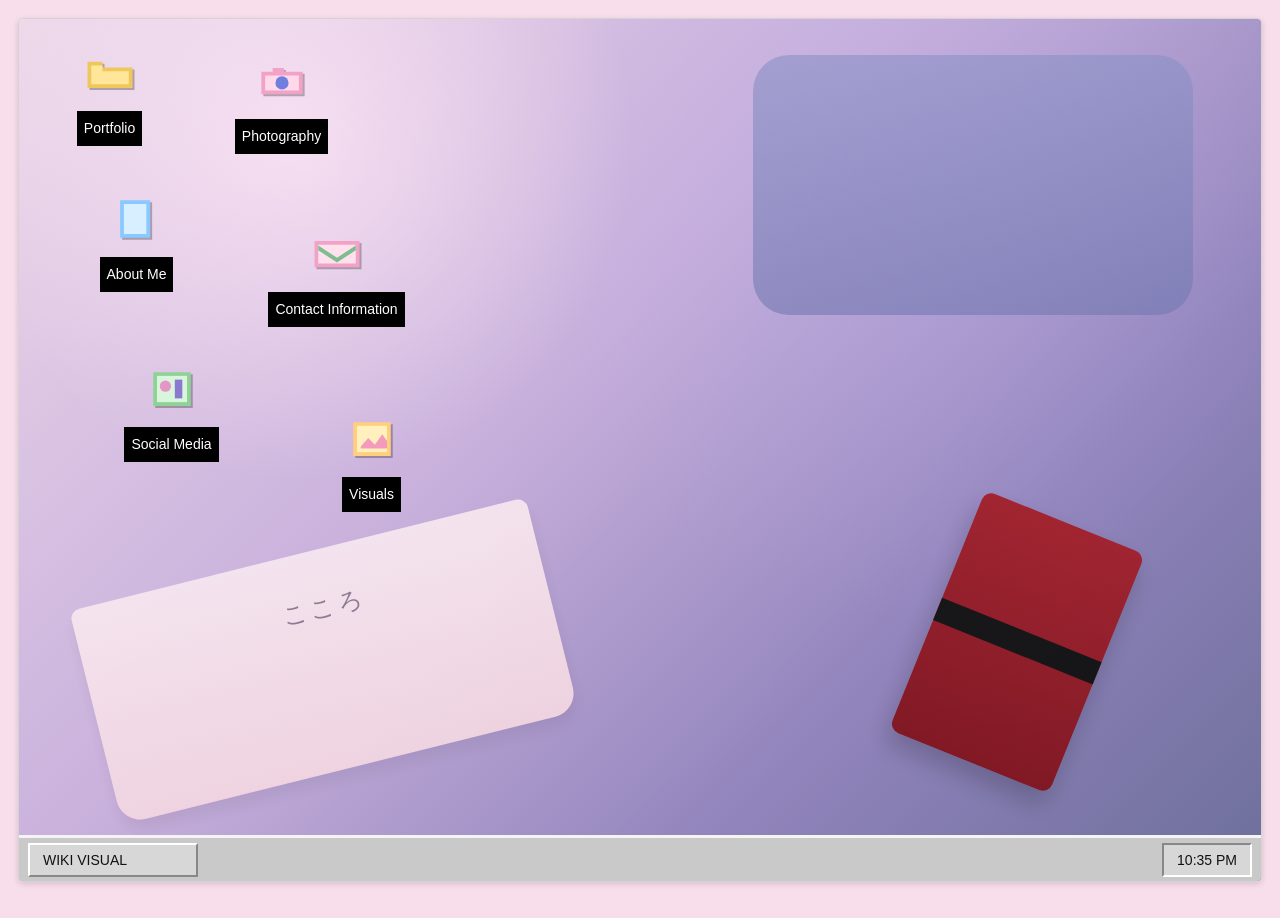
==== index.html @ 13e58a9c "Initial portfolio" ====
<!DOCTYPE html>
<html lang="en">

<head>

<meta charset="UTF-8">
<meta name="viewport" content="width=device-width, initial-scale=1.0">

<title>WIKI VISUAL — Portfolio</title>

<style>

:root{
  --pink:#f8ddeb;
  --duration:5.2s;
  --window-bg:#ded7cc;
  --ink:#302b28;

  --tiktok-pink:#dca4bc;
  --instagram-pink:#f2c9dc;
}

*{
  box-sizing:border-box;
}

html,
body{
  margin:0;
  width:100%;
  height:100%;
}

body{
  font-family:Tahoma,Verdana,Arial,sans-serif;
  background:var(--pink);
  color:#fff;
  overflow:hidden;
}

a{
  color:inherit;
  text-decoration:none;
}

button{
  font:inherit;
}


/* =========================================================
   INTRO
   ========================================================= */

.intro{
  position:fixed;
  inset:0;
  z-index:9999;

  display:grid;
  place-items:center;

  overflow:hidden;
  isolation:isolate;

  animation:introExit var(--duration) both;
}

.intro::before{
  content:"";

  position:absolute;
  inset:0;

  background:var(--pink);

  z-index:-1;

  animation:introBackground var(--duration) both;
}

.intro-device{
  position:relative;

  flex:none;

  transform-origin:50% 153px;

  animation:
    computerZoom
    var(--duration)
    cubic-bezier(.35,.05,.22,1)
    both;
}

.computer{
  position:relative;

  width:660px;
  height:552px;

  display:flex;
  flex-direction:column;
  align-items:center;
}

.monitor{
  position:relative;

  width:450px;
  height:335px;

  border:4px solid #a7a093;

  border-radius:
    20px 20px 14px 14px;

  background:
    linear-gradient(
      125deg,
      #f7f4eb,
      #ded8cb 47%,
      #bcb4a6
    );

  box-shadow:
    inset 10px 10px #fffaf0,
    inset -10px -9px #b5ac9e,
    12px 18px 26px #4d41502b;
}

.monitor::before{
  content:"";

  position:absolute;

  inset:
    15px 16px 59px;

  background:#c9c1b4;

  border-radius:11px;

  box-shadow:
    inset 7px 7px #efeae0,
    inset -7px -6px #aaa294;
}

.monitor-bezel{
  position:absolute;

  top:40px;
  left:41px;

  width:360px;
  height:226px;

  padding:9px;

  background:#a8a398;

  border:3px solid #8d887e;

  border-radius:12px;

  box-shadow:
    inset 4px 4px #e2dbce,
    inset -4px -4px #79756c;
}

.monitor-screen{
  position:relative;

  width:100%;
  height:100%;

  overflow:hidden;

  border:4px solid #30333a;

  border-radius:9px;

  background:#bba7d0;

  box-shadow:
    inset 0 0 18px #0006;
}

.monitor-screen::after,
.phone-screen::after{
  content:"";

  position:absolute;
  inset:0;

  z-index:10;

  pointer-events:none;

  background:
    repeating-linear-gradient(
      to bottom,
      #fff1 0 1px,
      transparent 1px 4px
    ),
    radial-gradient(
      ellipse at center,
      transparent 54%,
      #0003
    );

  animation:
    screenEffectFade
    var(--duration)
    both;
}

.monitor-brand{
  position:absolute;

  left:34px;
  bottom:21px;

  color:#888176;

  font-size:11px;
  font-weight:bold;
  letter-spacing:2px;
}

.monitor-controls{
  position:absolute;

  right:32px;
  bottom:18px;

  display:flex;
  gap:10px;
  align-items:center;
}

.monitor-controls i{
  display:block;

  width:12px;
  height:12px;

  border-radius:50%;

  background:#c3bcaf;

  box-shadow:
    inset 2px 2px #f8f4e9,
    inset -2px -2px #888173;
}

.monitor-controls i:last-child{
  background:#92c87b;

  box-shadow:
    0 0 7px #92c87b;
}

.neck{
  width:105px;
  height:28px;

  background:
    linear-gradient(
      90deg,
      #b8b0a4,
      #eee8dc 50%,
      #aaa295
    );
}

.base{
  width:235px;
  height:25px;

  border:3px solid #aaa295;

  border-radius:
    7px 7px 18px 18px;

  background:#d8d1c5;

  box-shadow:
    inset 4px 4px #f9f3e8,
    0 8px 12px #0002;
}

.pc{
  position:relative;

  margin-top:6px;

  width:485px;
  height:90px;

  border:3px solid #aaa295;

  border-radius:9px;

  background:
    linear-gradient(
      #e8e2d7,
      #c7bfb2
    );

  box-shadow:
    inset 8px 8px #fff9ed,
    inset -8px -8px #aca497,
    0 12px 15px #0002;
}

.pc::before{
  content:"";

  position:absolute;

  top:23px;
  left:18px;
  right:18px;

  height:3px;

  background:#b6aea1;
}

.drive{
  position:absolute;

  right:35px;
  top:39px;

  width:135px;
  height:22px;

  border:3px solid #928b80;

  background:#bdb6aa;
}

.drive::after{
  content:"";

  position:absolute;

  top:7px;
  left:10px;
  right:10px;

  height:3px;

  background:#625f5a;
}

.pc-light{
  position:absolute;

  left:30px;
  bottom:19px;

  width:11px;
  height:11px;

  border-radius:50%;

  background:#98c77b;

  box-shadow:
    0 0 5px #98c77b;
}

.keyboard{
  position:absolute;

  bottom:2px;
  left:43px;

  width:520px;
  height:70px;

  padding:10px;

  display:grid;

  grid-template-columns:
    repeat(18,1fr);

  grid-template-rows:
    repeat(4,1fr);

  gap:3px;

  border:4px solid #aaa295;
  border-radius:10px;

  background:#d9d2c6;

  transform:
    perspective(600px)
    rotateX(18deg);

  box-shadow:
    inset 6px 6px #fff8ed,
    0 13px 17px #0003;
}

.key{
  background:#f4f0e6;

  border:
    1px solid #b9b1a5;

  box-shadow:
    inset 1px 1px #fff;
}

.mouse{
  position:absolute;

  right:24px;
  bottom:15px;

  width:59px;
  height:45px;

  transform:
    rotate(-14deg);

  border:3px solid #aaa295;

  border-radius:
    46% 46% 40% 40%;

  background:
    linear-gradient(
      #f8f4ea,
      #c1b8aa
    );

  box-shadow:
    inset 3px 3px #fff9ef,
    4px 7px 10px #0003;
}


/* =========================================================
   STARTUP SCREEN
   ========================================================= */

.startup-screen{
  position:absolute;
  inset:0;

  z-index:5;

  display:flex;
  flex-direction:column;
  align-items:center;
  justify-content:center;

  background:
    radial-gradient(
      circle at 50% 35%,
      #ffeef8,
      #eabbd8 65%,
      #bb91bf
    );

  animation:
    logoDisappear
    var(--duration)
    both;
}

.startup-star{
  width:37px;
  height:37px;

  margin-bottom:13px;

  background:#e88ab9;

  clip-path:
    polygon(
      50% 0%,
      61% 35%,
      98% 35%,
      68% 57%,
      79% 93%,
      50% 71%,
      21% 93%,
      32% 57%,
      2% 35%,
      39% 35%
    );
}

.startup-logo{
  color:#5b4564;

  font-size:26px;
  font-weight:bold;

  letter-spacing:4px;

  text-align:center;
}

.startup-subtitle{
  margin-top:8px;

  color:#8a698e;

  font-size:9px;
  letter-spacing:4px;
}

.startup-loading{
  position:absolute;

  bottom:16px;

  display:flex;

  gap:5px;
}

.startup-loading span{
  width:7px;
  height:7px;

  background:#a46a9b;

  animation:
    loadingDots
    .65s
    infinite
    alternate;
}

.startup-loading span:nth-child(2){
  animation-delay:.15s;
}

.startup-loading span:nth-child(3){
  animation-delay:.3s;
}

.preview{
  position:absolute;
  inset:0;

  overflow:hidden;

  pointer-events:none;

  opacity:0;

  animation:
    previewAppear
    var(--duration)
    both;
}

.preview .desktop{
  position:absolute;

  top:0;
  left:0;

  transform-origin:
    top left;
}


/* =========================================================
   PHONE INTRO
   ========================================================= */

.phone{
  display:none;

  width:260px;
  height:495px;

  flex-direction:column;
  align-items:center;

  position:relative;
}

.phone-top{
  width:248px;
  height:274px;

  padding:
    37px 23px 22px;

  position:relative;

  background:
    linear-gradient(
      115deg,
      #696b72,
      #c4c4c9 42%,
      #54565d
    );

  border:5px solid #474950;

  border-radius:
    26px 26px 13px 13px;

  box-shadow:
    inset 5px 5px #d4d5d9,
    inset -5px -5px #393b41,
    8px 12px 20px #0003;
}

.speaker{
  position:absolute;

  top:14px;
  left:99px;

  width:49px;
  height:6px;

  border-radius:9px;

  background:#33353b;
}

.phone-bezel{
  height:100%;

  padding:9px;

  border:3px solid #85858b;

  border-radius:9px;

  background:#33363c;
}

.phone-screen{
  position:relative;

  width:100%;
  height:100%;

  border:2px solid #17191d;

  overflow:hidden;

  background:#bba7d0;
}

.hinge{
  width:226px;
  height:21px;

  background:
    linear-gradient(
      #484a50,
      #acadb2,
      #46484f
    );

  border:3px solid #45474d;

  border-radius:5px;
}

.phone-bottom{
  width:260px;
  height:201px;

  padding:16px 18px;

  background:
    linear-gradient(
      115deg,
      #74767d,
      #c5c6ca 40%,
      #55575f
    );

  border:5px solid #45474b;

  border-radius:
    9px 9px 35px 35px;

  box-shadow:
    inset 5px 5px #dedee1,
    inset -5px -5px #3d3f45,
    8px 14px 19px #0003;
}

.navigation{
  display:flex;
  justify-content:center;
  align-items:center;

  gap:14px;

  margin-bottom:11px;
}

.navigation span{
  width:40px;
  height:22px;

  border:2px solid #45474d;

  border-radius:9px;

  background:#9d9fa5;
}

.navigation span:nth-child(2){
  width:37px;
  height:37px;

  border:6px solid #afb0b5;

  border-radius:50%;

  background:#52545b;
}

.phone-keys{
  display:grid;

  grid-template-columns:
    repeat(3,1fr);

  gap:6px 13px;
}

.phone-keys span{
  height:22px;

  display:grid;
  place-items:center;

  background:
    linear-gradient(
      #c7c8cb,
      #75777d
    );

  border:
    2px solid #505259;

  border-radius:8px;

  color:#303237;

  font-size:10px;
  font-weight:bold;
}


/* =========================================================
   ANIMATIONS
   ========================================================= */

@keyframes loadingDots{

  from{
    opacity:.25;
  }

  to{
    opacity:1;
  }

}

@keyframes logoDisappear{

  0%,36%{
    opacity:1;
    visibility:visible;
  }

  48%,100%{
    opacity:0;
    visibility:hidden;
  }

}

@keyframes previewAppear{

  0%,35%{
    opacity:0;
  }

  48%,62%{
    opacity:1;
  }

  76%,100%{
    opacity:0;
  }

}

@keyframes screenEffectFade{

  0%,48%{
    opacity:1;
  }

  63%,100%{
    opacity:0;
  }

}

@keyframes computerZoom{

  0%{
    opacity:0;
    transform:scale(.65);
  }

  12%,35%{
    opacity:1;
    transform:scale(1);
  }

  62%{
    opacity:1;

    transform:
      translateY(75px)
      scale(3);
  }

  76%{
    opacity:1;

    transform:
      translateY(119px)
      scale(6);
  }

  100%{
    opacity:1;

    transform:
      translateY(119px)
      scale(9);
  }

}

@keyframes phoneZoom{

  0%{
    opacity:0;
    transform:scale(.65);
  }

  12%,35%{
    opacity:1;
    transform:scale(1);
  }

  62%{
    opacity:1;

    transform:
      translateY(70px)
      scale(3);
  }

  76%{
    opacity:1;

    transform:
      translateY(110px)
      scale(6);
  }

  100%{
    opacity:1;

    transform:
      translateY(110px)
      scale(9);
  }

}

@keyframes introBackground{

  0%,60%{
    opacity:1;
  }

  76%,100%{
    opacity:0;
  }

}

@keyframes introExit{

  0%,62%{
    opacity:1;
    visibility:visible;
  }

  78%,100%{
    opacity:0;
    visibility:hidden;
    pointer-events:none;
  }

}

@keyframes desktopAppear{

  0%,62%{
    opacity:0;
  }

  78%,100%{
    opacity:1;
  }

}


/* =========================================================
   DESKTOP
   ========================================================= */

.desktop-frame{
  width:
    calc(100% - 36px);

  height:
    calc(100dvh - 36px);

  margin:
    18px auto;

  border:
    1px solid #d4d4d4;

  border-radius:5px;

  overflow:hidden;

  box-shadow:
    0 2px 6px #0002;

  animation:
    desktopAppear
    var(--duration)
    both;
}

.desktop{
  position:relative;

  width:100%;
  height:100%;

  overflow:hidden;

  background:
    radial-gradient(
      circle at 22% 14%,
      #ffe8f6bf,
      transparent 28%
    ),
    radial-gradient(
      circle at 72% 24%,
      #b6a9e852,
      transparent 36%
    ),
    linear-gradient(
      135deg,
      #ecd7e9,
      #c8b0dc 42%,
      #9184bc 72%,
      #6d6f9b
    );
}

.wallpaper-shape{
  position:absolute;

  pointer-events:none;

  opacity:.95;
}

.shape-sheet{
  left:70px;
  bottom:110px;

  width:470px;
  height:220px;

  background:
    linear-gradient(
      #f6e6ef,
      #f2d6e1
    );

  border-radius:
    10px 10px 24px 24px;

  transform:
    rotate(-14deg);

  box-shadow:
    0 10px 16px #0001;
}

.shape-sheet::before{
  content:"こころ";

  position:absolute;

  top:42px;
  left:206px;

  color:#8b7990;

  font-size:24px;

  letter-spacing:3px;
}

.shape-book{
  right:158px;
  bottom:110px;

  width:172px;
  height:258px;

  background:
    linear-gradient(
      #a2202a,
      #81141e
    );

  border-radius:10px;

  transform:
    rotate(22deg);

  box-shadow:
    0 14px 24px #0003;
}

.shape-book::before{
  content:"";

  position:absolute;

  left:0;
  right:0;
  top:116px;

  height:24px;

  background:#111;
}

.shape-pillow{
  right:68px;
  top:36px;

  width:440px;
  height:260px;

  background:
    linear-gradient(
      #8890c5,
      #7077af
    );

  border-radius:36px;

  opacity:.58;
}


/* =========================================================
   DESKTOP ICONS
   ========================================================= */

.desktop-icons{
  position:absolute;
  inset:0;

  z-index:5;
}

.desktop-icon{
  position:absolute;

  width:145px;

  display:flex;
  flex-direction:column;
  align-items:center;

  gap:8px;

  transition:
    transform .18s ease;

  border:0;

  padding:0;

  background:transparent;

  color:#fff;

  cursor:pointer;
}

.desktop-icon:hover{
  transform:
    translateY(-4px);
}

.desktop-icon:hover .icon-label,
.desktop-icon:focus-visible .icon-label{
  background:#1b4fce;
}

.desktop-icon svg{
  width:60px;
  height:60px;

  filter:
    drop-shadow(
      2px 2px #0004
    );
}

.icon-label{
  min-height:35px;
  max-width:140px;

  display:flex;
  align-items:center;
  justify-content:center;

  padding:
    5px 7px;

  background:#000;

  color:#fff;

  font-size:14px;

  line-height:1.15;

  text-align:center;
}

.icon-portfolio{
  top:24px;
  left:18px;
}

.icon-photography{
  top:32px;
  left:190px;
}

.icon-about{
  top:170px;
  left:45px;
}

.icon-contact{
  top:205px;
  left:245px;
}

.icon-socials{
  top:340px;
  left:80px;
}

.icon-visuals{
  top:390px;
  left:280px;
}


/* =========================================================
   RETRO WINDOWS
   ========================================================= */

.retro-window{
  position:absolute;

  top:50%;
  left:50%;

  transform:
    translate(-50%,-50%);

  z-index:30;

  width:650px;

  max-width:
    calc(100% - 32px);

  max-height:
    calc(100% - 64px);

  overflow:auto;

  color:var(--ink);

  background:
    var(--window-bg);

  border:
    2px solid #302b28;

  box-shadow:
    5px 5px 0 #0005,
    inset 2px 2px #f5f0e8,
    inset -2px -2px #9d9489;
}

.retro-window.hidden{
  display:none;
}

.retro-titlebar{
  position:sticky;

  top:0;

  z-index:20;

  height:36px;

  display:flex;
  align-items:center;
  justify-content:space-between;

  padding:
    0 7px 0 10px;

  background:
    linear-gradient(
      90deg,
      #b67f95,
      #c592a8 48%,
      #d8b0c0
    );

  border-bottom:
    2px solid #302b28;
}

.retro-title-left{
  display:flex;
  align-items:center;

  gap:9px;
}

.retro-app-icon{
  width:15px;
  height:15px;

  border:
    1px solid #302b28;

  background:
    linear-gradient(
      135deg,
      #e4dbce 50%,
      #a77e8c 50%
    );
}

.retro-title-text{
  color:#211b1b;

  font-size:14px;
  font-weight:bold;
}

.retro-close{
  width:26px;
  height:24px;

  display:grid;
  place-items:center;

  padding:0;

  background:#ded7cc;

  border:
    1px solid #302b28;

  box-shadow:
    inset 2px 2px #fff,
    inset -2px -2px #9d958b;

  color:#111;

  font-size:20px;
  font-weight:bold;

  cursor:pointer;
}

.retro-menubar{
  display:flex;

  gap:22px;

  padding:
    8px 12px;

  background:#e8e1d7;

  border-bottom:
    1px solid #81776d;

  font-size:13px;
}

.retro-actions{
  display:flex;
  justify-content:center;

  gap:14px;

  padding:
    3px 14px 15px;
}

.retro-action{
  min-width:150px;
  min-height:36px;

  display:inline-flex;
  align-items:center;
  justify-content:center;

  padding:
    7px 12px;

  color:#171414;

  background:#ddd6cc;

  border:
    1px solid #302b28;

  box-shadow:
    inset 2px 2px #fff,
    inset -2px -2px #9d958b;

  font-size:13px;

  cursor:pointer;
}

.retro-status{
  display:flex;
  justify-content:space-between;

  gap:10px;

  padding:
    6px 10px;

  background:#d6cdc1;

  border-top:
    1px solid #a69d92;

  color:#514943;

  font-size:11px;
}

.fieldset{
  position:relative;

  min-width:0;

  background:#e5ddd2;

  border:
    2px solid #3a3733;

  box-shadow:
    inset 2px 2px #f7f1e8,
    inset -2px -2px #a69d92;
}

.fieldset-label{
  position:absolute;

  top:-10px;
  left:9px;

  padding:
    0 6px;

  background:
    var(--window-bg);

  color:#1d1a18;

  font-size:12px;

  line-height:16px;
}


/* =========================================================
   ABOUT
   ========================================================= */

.about-window{
  width:790px;
}

.about-body{
  display:grid;

  grid-template-columns:
    minmax(190px,245px)
    minmax(0,1fr);

  gap:15px;

  padding:
    20px 15px 16px;
}

.about-photo-panel,
.about-text-panel{
  padding:
    17px 11px 11px;
}

.about-photo-mat{
  padding:8px;

  background:#f1ece4;

  border:
    1px solid #3b3834;
}

.about-photo{
  display:block;

  width:100%;
  height:auto;

  object-fit:contain;

  border:
    1px solid #4d4640;
}

.about-photo-caption{
  padding:
    8px 2px 1px;

  color:#3a332e;

  font-family:
    "Courier New",monospace;

  font-size:11px;
}

.about-paper{
  min-height:100%;

  padding:
    15px 16px;

  background:#f1ece4;

  border:
    1px solid #3b3834;

  color:#292421;
}

.about-file-heading{
  margin:
    0 0 8px;

  font-family:
    "Courier New",monospace;

  font-size:25px;
}

.about-meta{
  margin:0;

  font-family:
    "Courier New",monospace;

  font-size:10px;

  color:#685e55;
}

.about-rule{
  height:1px;

  margin:
    13px 0;

  background:#8e8479;
}

.about-copy{
  margin:0;

  font-size:14px;

  line-height:1.7;
}

.about-bottom{
  margin-top:13px;

  font-family:
    "Courier New",monospace;

  font-size:11px;

  color:#685e55;
}


/* =========================================================
   CONTACT
   ========================================================= */

.contact-body{
  display:grid;

  grid-template-columns:
    183px minmax(0,1fr);

  gap:14px;

  padding:
    18px 14px 14px;
}

.contact-sidebar{
  padding:
    22px 10px 12px;
}

.contact-side-item{
  width:100%;

  margin:
    0 0 8px;

  padding:
    8px 9px;

  text-align:left;

  color:#201b19;

  background:#ddd4c7;

  border:
    1px solid #302b28;

  cursor:pointer;
}

.contact-side-item.active{
  background:#302928;

  color:#fff;
}

.contact-preview{
  padding:
    22px 12px 12px;
}

.contact-card{
  padding:13px;

  background:#f1ece4;

  border:
    1px solid #3b3834;
}

.contact-logo{
  width:
    min(100%,280px);

  margin:
    0 auto 15px;

  padding:
    28px 15px;

  text-align:center;

  color:#241f1c;

  font-size:19px;
  font-weight:bold;

  letter-spacing:2px;

  border:
    2px solid #292622;

  background:
    linear-gradient(
      #d8c0cb,
      #c696a9 60%,
      #a77e8c
    );
}

.contact-info-grid{
  display:grid;

  gap:9px;
}

.contact-row{
  background:#e8e1d7;

  border:
    1px solid #35312e;
}

.contact-row.selected{
  outline:
    2px solid #a66d84;
}

.contact-row-label{
  padding:
    5px 8px;

  background:#d6cdc1;

  border-bottom:
    1px solid #35312e;

  font-size:11px;
  font-weight:bold;
}

.contact-row-value{
  padding:8px;

  font-size:13px;
}

.contact-row-value a{
  text-decoration:underline;
}


/* =========================================================
   PHOTOGRAPHY
   ========================================================= */

.photography-window{
  width:
    min(
      1360px,
      calc(100% - 26px)
    );

  max-width:none;

  max-height:
    calc(100% - 22px);
}

.photography-body{
  padding:
    26px 24px 30px;

  background:#d8d0c6;
}

.photography-heading{
  margin:
    10px 0 34px;

  color:#292421;

  font-family:
    "Courier New",monospace;

  font-size:38px;

  text-align:center;
}

.photography-panel{
  padding:20px;
}

.photo-grid{
  display:flex;
  flex-direction:column;

  gap:8px;

  padding:8px;

  background:#f1ece4;
}

.photo-row{
  width:100%;

  display:flex;

  gap:8px;
}

.photo-card{
  flex-shrink:0;

  overflow:hidden;
}

.photo-card img{
  display:block;

  width:100%;
  height:100%;

  object-fit:contain;

  cursor:pointer;
}


/* =========================================================
   SOCIAL MEDIA
   ========================================================= */

.social-window{
  width:
    min(
      1240px,
      calc(100% - 26px)
    );

  max-width:none;

  max-height:
    calc(100% - 22px);
}

.social-body{
  padding:
    25px 22px 28px;

  background:#d8d0c6;
}

.social-heading{
  margin:
    5px 0 6px;

  color:#292421;

  font-family:
    "Courier New",monospace;

  font-size:34px;

  text-align:center;
}

.social-subtitle{
  margin:
    0 0 28px;

  color:#685e55;

  font-family:
    "Courier New",monospace;

  font-size:11px;

  letter-spacing:1.5px;

  text-align:center;
}


/* =========================================================
   THREE PHONES
   ========================================================= */

.social-stage{
  display:grid;

  grid-template-columns:
    repeat(3,minmax(0,1fr));

  gap:34px;

  align-items:start;

  padding:
    4px 8px 8px;
}

.social-card{
  position:relative;

  padding:
    8px 0 2px;

  background:transparent;

  border:0;

  box-shadow:none;
}


/* =========================================================
   PHONE
   ========================================================= */

.social-phone{
  position:relative;

  width:
    min(
      100%,
      285px
    );

  aspect-ratio:
    9 / 19.5;

  margin:
    0 auto;

  padding:10px;

  border:
    3px solid #80586b;

  border-radius:46px;

  overflow:visible;

  box-shadow:
    inset 2px 2px #ffffff70,
    inset -3px -3px #00000024,
    0 12px 22px #00000022;
}

.tiktok-card .social-phone{
  background:
    var(--tiktok-pink);

  border-color:#875e70;
}

.instagram-card .social-phone{
  background:
    var(--instagram-pink);

  border-color:#a4778b;
}


/* =========================================================
   SCREEN
   ========================================================= */

.social-screen{
  position:relative;

  width:100%;
  height:100%;

  overflow:hidden;

  background:#000;

  border-radius:35px;

  box-shadow:
    inset 0 0 0 1px #000;
}


/* Dynamic island */

.social-phone::before{
  content:"";

  position:absolute;

  z-index:20;

  top:17px;
  left:50%;

  width:74px;
  height:22px;

  transform:
    translateX(-50%);

  border-radius:18px;

  background:#050505;

  box-shadow:
    inset 0 1px #292929;
}


/* Camera */

.social-phone::after{
  content:"";

  position:absolute;

  z-index:21;

  top:23px;

  left:
    calc(50% + 22px);

  width:8px;
  height:8px;

  border-radius:50%;

  background:#131821;

  box-shadow:
    inset 0 0 3px #435e7a;
}


/* =========================================================
   PHONE BUTTONS
   ========================================================= */

.phone-side-button{
  position:absolute;

  width:5px;

  border-radius:4px;

  box-shadow:
    inset 1px 0 #ffffff55;
}

.tiktok-card .phone-side-button{
  background:#aa7b90;
}

.instagram-card .phone-side-button{
  background:#c79caf;
}

.side-one{
  left:-7px;
  top:92px;

  height:35px;
}

.side-two{
  left:-7px;
  top:140px;

  height:66px;
}

.side-three{
  right:-7px;
  top:125px;

  height:78px;
}


/* =========================================================
   TIKTOK VIDEOS
   NOTHING IS CROPPED
   ========================================================= */

.social-video{
  display:block;

  width:100%;
  height:100%;

  object-fit:contain;

  object-position:center center;

  background:#000;
}


/* =========================================================
   INSTAGRAM
   ========================================================= */

.instagram-window{
  position:relative;

  width:100%;
  height:100%;

  overflow:hidden;

  background:#111;
}

.instagram-track{
  display:flex;

  flex-direction:column;

  width:100%;

  transform:
    translateY(-50%);

  animation:
    instagramScrollDown
    36s
    linear
    infinite;

  will-change:transform;
}

.instagram-track img{
  display:block;

  width:100%;
  height:auto;

  flex:none;

  margin:0;

  padding:0;

  background:#111;
}

@keyframes instagramScrollDown{

  from{
    transform:
      translateY(-50%);
  }

  to{
    transform:
      translateY(0);
  }

}


/* =========================================================
   PLATFORM LABELS
   ========================================================= */

.social-platform-labels{
  display:grid;

  grid-template-columns:
    2fr 1fr;

  gap:34px;

  align-items:start;

  margin-top:15px;

  padding:
    0 8px;

  text-align:center;
}

.social-platform-tiktok,
.social-platform-instagram{
  display:flex;

  flex-direction:column;

  align-items:center;
}

.social-type{
  margin:0;

  color:#292421;

  font-family:
    "Courier New",monospace;

  font-size:16px;

  font-weight:bold;

  letter-spacing:1px;

  text-align:center;
}

.social-handle{
  margin-top:5px;

  color:#5e4d55;

  font-family:
    "Courier New",monospace;

  font-size:12px;

  text-align:center;
}


/* =========================================================
   SOCIAL BUTTONS
   ========================================================= */

.social-buttons{
  display:flex;

  justify-content:center;

  flex-wrap:wrap;

  gap:14px;

  margin-top:28px;
}

.social-buttons .retro-action{
  min-width:205px;

  font-weight:bold;

  transition:
    transform .15s ease;
}

.social-buttons .retro-action:hover{
  transform:
    translateY(-2px);
}

.social-tiktok-button{
  background:
    var(--tiktok-pink);

  border-color:#875e70;

  box-shadow:
    inset 2px 2px #f7dce7,
    inset -2px -2px #a9788e;
}

.social-instagram-button{
  background:
    var(--instagram-pink);

  border-color:#a4778b;

  box-shadow:
    inset 2px 2px #fff5f9,
    inset -2px -2px #c89caf;
}


/* =========================================================
   PHOTO LIGHTBOX
   ========================================================= */

.photo-lightbox{
  position:fixed;
  inset:0;

  z-index:99999;

  display:flex;
  align-items:center;
  justify-content:center;

  padding:30px;

  background:#000d;
}

.photo-lightbox.hidden{
  display:none;
}

.photo-lightbox img{
  width:auto;
  height:auto;

  max-width:94vw;
  max-height:90vh;

  object-fit:contain;

  border:
    4px solid #ded7cc;
}

.photo-lightbox-close{
  position:absolute;

  top:24px;
  right:28px;

  width:46px;
  height:46px;

  display:grid;
  place-items:center;

  background:#ded7cc;

  border:
    2px solid #302b28;

  color:#111;

  font-size:30px;

  cursor:pointer;
}


/* =========================================================
   TASKBAR
   ========================================================= */

.taskbar{
  position:absolute;

  left:0;
  right:0;
  bottom:0;

  height:46px;

  display:flex;
  align-items:center;
  justify-content:space-between;

  padding:
    5px 9px;

  z-index:8;

  background:#c9c9c9;

  border-top:
    3px solid #f4f4f4;
}

.task-window,
.clock{
  height:34px;

  display:flex;
  align-items:center;

  padding:
    0 13px;

  background:#d7d7d7;

  color:#111;

  border:
    2px solid;

  border-color:
    #fff #888 #888 #fff;

  font-size:14px;
}

.task-window{
  min-width:170px;
}

.clock{
  border-color:
    #888 #fff #fff #888;
}


/* =========================================================
   MOBILE
   ========================================================= */

@media(max-width:767px){

  .intro-device{
    transform-origin:
      50% 110px;

    animation:
      phoneZoom
      var(--duration)
      cubic-bezier(.35,.05,.22,1)
      both;
  }

  .computer{
    display:none;
  }

  .phone{
    display:flex;
  }

  .desktop-frame{
    width:
      calc(100% - 16px);

    height:
      calc(100dvh - 16px);

    margin:
      8px auto;
  }

  .desktop-icon{
    width:100px;
  }

  .desktop-icon svg{
    width:48px;
    height:48px;
  }

  .icon-label{
    max-width:100px;

    min-height:30px;

    padding:
      4px 5px;

    font-size:11px;
  }

  .icon-portfolio{
    top:18px;
    left:8px;
  }

  .icon-photography{
    top:30px;
    left:118px;
  }

  .icon-about{
    top:145px;
    left:18px;
  }

  .icon-contact{
    top:174px;
    left:145px;
  }

  .icon-socials{
    top:285px;
    left:28px;
  }

  .icon-visuals{
    top:325px;
    left:160px;
  }

  .shape-sheet{
    width:300px;
    height:160px;

    left:-55px;
    bottom:105px;
  }

  .shape-book{
    width:115px;
    height:175px;

    right:15px;
    bottom:100px;
  }

  .shape-pillow{
    width:240px;
    height:190px;

    right:-40px;
    top:40px;
  }

  .retro-window{
    width:
      calc(100% - 12px);

    max-width:none;

    max-height:
      calc(100% - 56px);
  }

  .about-body{
    grid-template-columns:
      1fr;
  }

  .about-photo-mat{
    max-width:245px;

    margin:auto;
  }

  .contact-body{
    display:block;

    padding:
      16px 9px 10px;
  }

  .contact-sidebar{
    display:grid;

    grid-template-columns:
      repeat(2,1fr);

    gap:7px;

    margin-bottom:15px;
  }

  .photography-window{
    width:
      calc(100% - 8px);

    max-height:
      calc(100% - 16px);
  }

  .photography-body{
    padding:
      16px 7px 12px;
  }

  .photography-heading{
    font-size:24px;
  }

  .photo-grid,
  .photo-row{
    gap:6px;
  }


  /* SOCIAL */

  .social-window{
    width:
      calc(100% - 8px);

    max-height:
      calc(100% - 16px);
  }

  .social-body{
    padding:
      18px 7px 20px;
  }

  .social-heading{
    font-size:25px;
  }

  .social-subtitle{
    margin-bottom:20px;

    font-size:9px;
  }

  .social-stage{
    display:flex;

    gap:20px;

    padding:
      5px 17px 20px;

    overflow-x:auto;
    overflow-y:hidden;

    scroll-snap-type:
      x mandatory;

    -webkit-overflow-scrolling:
      touch;
  }

  .social-stage::-webkit-scrollbar{
    height:6px;
  }

  .social-stage::-webkit-scrollbar-thumb{
    background:#9c8991;
  }

  .social-card{
    flex:
      0 0 86%;

    min-width:86%;

    padding:
      5px 0 15px;

    scroll-snap-align:center;
  }

  .social-phone{
    width:
      min(
        100%,
        280px
      );
  }

  .social-platform-labels{
    grid-template-columns:
      1fr 1fr;

    gap:12px;

    margin-top:12px;

    padding:
      0 12px;
  }

  .social-type{
    font-size:14px;
  }

  .social-handle{
    font-size:10px;
  }

  .social-buttons{
    flex-direction:column;

    align-items:stretch;

    padding:
      0 10px;
  }

  .social-buttons .retro-action{
    width:100%;

    min-width:0;
  }

  .taskbar{
    height:43px;

    padding:4px;
  }

  .task-window,
  .clock{
    height:31px;

    padding:
      0 7px;

    font-size:11px;
  }

  .task-window{
    min-width:90px;
  }

  .photo-lightbox{
    padding:12px;
  }

  .photo-lightbox img{
    max-width:96vw;
    max-height:86vh;
  }

  .photo-lightbox-close{
    top:12px;
    right:12px;

    width:40px;
    height:40px;

    font-size:27px;
  }

}


/* =========================================================
   REDUCED MOTION
   ========================================================= */

@media(prefers-reduced-motion:reduce){

  .intro{
    display:none;
  }

  .desktop-frame{
    animation:none;
  }

  .instagram-track{
    animation:none;

    transform:none;
  }

}

</style>

</head>


<body>


<!-- =========================================================
     INTRO
     ========================================================= -->

<div
  class="intro"
  aria-hidden="true"
>

  <div class="intro-device">


    <div class="computer">

      <div class="monitor">

        <div class="monitor-bezel">

          <div class="monitor-screen">

            <div
              class="preview"
              id="computer-preview"
            ></div>


            <div class="startup-screen">

              <div class="startup-star"></div>


              <div class="startup-logo">
                WIKI VISUAL
              </div>


              <div class="startup-subtitle">
                CREATIVE PORTFOLIO
              </div>


              <div class="startup-loading">

                <span></span>
                <span></span>
                <span></span>

              </div>

            </div>

          </div>

        </div>


        <span class="monitor-brand">
          WIKI VISUAL
        </span>


        <div class="monitor-controls">

          <i></i>
          <i></i>
          <i></i>

        </div>

      </div>


      <div class="neck"></div>

      <div class="base"></div>


      <div class="pc">

        <div class="drive"></div>

        <div class="pc-light"></div>

      </div>


      <div
        class="keyboard"
        id="keyboard"
      ></div>


      <div class="mouse"></div>

    </div>


    <div class="phone">

      <div class="phone-top">

        <div class="speaker"></div>


        <div class="phone-bezel">

          <div class="phone-screen">

            <div
              class="preview"
              id="phone-preview"
            ></div>


            <div class="startup-screen">

              <div class="startup-star"></div>


              <div class="startup-logo">
                WIKI VISUAL
              </div>


              <div class="startup-subtitle">
                CREATIVE PORTFOLIO
              </div>

            </div>

          </div>

        </div>

      </div>


      <div class="hinge"></div>


      <div class="phone-bottom">

        <div class="navigation">

          <span></span>
          <span></span>
          <span></span>

        </div>


        <div class="phone-keys">

          <span>1</span>
          <span>2</span>
          <span>3</span>

          <span>4</span>
          <span>5</span>
          <span>6</span>

          <span>7</span>
          <span>8</span>
          <span>9</span>

          <span>*</span>
          <span>0</span>
          <span>#</span>

        </div>

      </div>

    </div>

  </div>

</div>


<!-- =========================================================
     DESKTOP
     ========================================================= -->

<main
  class="desktop-frame"
  id="portfolio"
>

<div
  class="desktop"
  id="real-desktop"
>


  <div class="wallpaper-shape shape-pillow"></div>
  <div class="wallpaper-shape shape-sheet"></div>
  <div class="wallpaper-shape shape-book"></div>


  <!-- =======================================================
       ICONS
       ======================================================= -->

  <nav
    class="desktop-icons"
    aria-label="Portfolio sections"
  >


    <a
      href="portfolio.html"
      class="desktop-icon icon-portfolio"
    >

      <svg viewBox="0 0 64 64">

        <path
          fill="#eec75d"
          d="M8 20H24V26H56V48H8Z"
        />

        <path
          fill="#ffe699"
          d="M12 24H24V30H52V44H12Z"
        />

      </svg>

      <span class="icon-label">
        Portfolio
      </span>

    </a>


    <button
      type="button"
      class="desktop-icon icon-photography"
      id="open-photography"
    >

      <svg viewBox="0 0 64 64">

        <path
          fill="#f2a2c7"
          d="M10 22H22V18H34V22H54V46H10Z"
        />

        <path
          fill="#ffd8ea"
          d="M14 26H50V42H14Z"
        />

        <circle
          cx="32"
          cy="34"
          r="7"
          fill="#6f7fe0"
        />

      </svg>

      <span class="icon-label">
        Photography
      </span>

    </button>


    <button
      type="button"
      class="desktop-icon icon-about"
      id="open-about"
    >

      <svg viewBox="0 0 64 64">

        <path
          fill="#89c9ff"
          d="M14 12H46V52H14Z"
        />

        <path
          fill="#d7efff"
          d="M18 16H42V48H18Z"
        />

      </svg>

      <span class="icon-label">
        About Me
      </span>

    </button>


    <button
      type="button"
      class="desktop-icon icon-contact"
      id="open-contact"
    >

      <svg viewBox="0 0 64 64">

        <path
          fill="#f2a2c7"
          d="M8 18H56V46H8Z"
        />

        <path
          fill="#ffe1ee"
          d="M12 22H52V42H12Z"
        />

        <path
          fill="#7ebd8f"
          d="M12 23L32 36L52 23V28L32 41L12 28Z"
        />

      </svg>

      <span class="icon-label">
        Contact Information
      </span>

    </button>


    <button
      type="button"
      class="desktop-icon icon-socials"
      id="open-social"
    >

      <svg viewBox="0 0 64 64">

        <path
          fill="#8ed296"
          d="M12 14H52V50H12Z"
        />

        <path
          fill="#d9f5dc"
          d="M16 18H48V46H16Z"
        />

        <circle
          cx="25"
          cy="29"
          r="6"
          fill="#e695c9"
        />

        <path
          fill="#8a78d1"
          d="M35 22H43V42H35Z"
        />

      </svg>

      <span class="icon-label">
        Social Media
      </span>

    </button>


    <a
      href="visuals.html"
      class="desktop-icon icon-visuals"
    >

      <svg viewBox="0 0 64 64">

        <path
          fill="#ffcf7e"
          d="M12 14H52V50H12Z"
        />

        <path
          fill="#fff0be"
          d="M16 18H48V46H16Z"
        />

        <path
          fill="#f49abc"
          d="M20 40L28 31L35 38L43 27L48 34V42H20Z"
        />

      </svg>

      <span class="icon-label">
        Visuals
      </span>

    </a>


  </nav>


  <!-- =======================================================
       PHOTOGRAPHY
       ======================================================= -->

  <section
    class="retro-window photography-window hidden"
    id="photography-window"
    aria-hidden="true"
  >

    <div class="retro-titlebar">

      <div class="retro-title-left">

        <span class="retro-app-icon"></span>

        <span class="retro-title-text">
          PHOTOGRAPHY.EXE
        </span>

      </div>


      <button
        type="button"
        class="retro-close"
        data-close-window="photography-window"
      >
        ×
      </button>

    </div>


    <div class="retro-menubar">

      <span><u>F</u>ile</span>
      <span><u>E</u>dit</span>
      <span><u>V</u>iew</span>
      <span><u>H</u>elp</span>

    </div>


    <div class="photography-body">

      <h1 class="photography-heading">
        My Photography Album
      </h1>


      <div class="fieldset photography-panel">

        <span class="fieldset-label">
          photography
        </span>


        <div
          class="photo-grid"
          id="photo-grid"
        ></div>

      </div>

    </div>


    <div class="retro-actions">

      <button
        type="button"
        class="retro-action"
        data-close-window="photography-window"
      >
        CLOSE
      </button>

    </div>


    <div class="retro-status">

      <span>
        PHOTO ARCHIVE
      </span>

      <span>
        WIKI VISUAL © 2026
      </span>

    </div>

  </section>


  <!-- =======================================================
       SOCIAL MEDIA
       ======================================================= -->

  <section
    class="retro-window social-window hidden"
    id="social-window"
    aria-hidden="true"
  >

    <div class="retro-titlebar">

      <div class="retro-title-left">

        <span class="retro-app-icon"></span>

        <span class="retro-title-text">
          SOCIAL_MEDIA.EXE
        </span>

      </div>


      <button
        type="button"
        class="retro-close"
        data-close-window="social-window"
      >
        ×
      </button>

    </div>


    <div class="retro-menubar">

      <span><u>F</u>ile</span>
      <span><u>E</u>dit</span>
      <span><u>V</u>iew</span>
      <span><u>H</u>elp</span>

    </div>


    <div class="social-body">


      <h1 class="social-heading">
        Find Me Online
      </h1>


      <p class="social-subtitle">
        WIKI VISUAL / SOCIAL MEDIA
      </p>


      <div class="social-stage">


        <!-- =================================================
             NEW LEFT TIKTOK
             ================================================= -->

        <div class="social-card tiktok-card">

          <div class="social-phone">

            <span class="phone-side-button side-one"></span>
            <span class="phone-side-button side-two"></span>
            <span class="phone-side-button side-three"></span>


            <div class="social-screen">


              <video
                class="social-video"
                muted
                loop
                autoplay
                playsinline
                preload="auto"
              >

                <source
                  src="photos/7bdacc99122b49d5806600b87800d527.MOV"
                >

              </video>


            </div>

          </div>

        </div>


        <!-- =================================================
             MIDDLE TIKTOK
             ================================================= -->

        <div class="social-card tiktok-card">

          <div class="social-phone">

            <span class="phone-side-button side-one"></span>
            <span class="phone-side-button side-two"></span>
            <span class="phone-side-button side-three"></span>


            <div class="social-screen">


              <video
                class="social-video"
                muted
                loop
                autoplay
                playsinline
                preload="auto"
              >

                <source
                  src="photos/8c36d112a9364170864bb685a03dd149.MOV"
                >

              </video>


            </div>

          </div>

        </div>


        <!-- =================================================
             INSTAGRAM
             ================================================= -->

        <div class="social-card instagram-card">

          <div class="social-phone">

            <span class="phone-side-button side-one"></span>
            <span class="phone-side-button side-two"></span>
            <span class="phone-side-button side-three"></span>


            <div class="social-screen">

              <div class="instagram-window">


                <div class="instagram-track">


                  <img
                    data-instagram-base="photos/IMG_3114"
                    alt="Instagram post by wikivisual.co"
                  >

                  <img
                    data-instagram-base="photos/IMG_3115"
                    alt="Instagram post by wikivisual.co"
                  >

                  <img
                    data-instagram-base="photos/IMG_3116"
                    alt="Instagram post by wikivisual.co"
                  >

                  <img
                    data-instagram-base="photos/IMG_3117"
                    alt="Instagram post by wikivisual.co"
                  >

                  <img
                    data-instagram-base="photos/IMG_3118"
                    alt="Instagram post by wikivisual.co"
                  >

                  <img
                    data-instagram-base="photos/IMG_3119"
                    alt="Instagram post by wikivisual.co"
                  >


                  <img
                    data-instagram-base="photos/IMG_3114"
                    alt=""
                    aria-hidden="true"
                  >

                  <img
                    data-instagram-base="photos/IMG_3115"
                    alt=""
                    aria-hidden="true"
                  >

                  <img
                    data-instagram-base="photos/IMG_3116"
                    alt=""
                    aria-hidden="true"
                  >

                  <img
                    data-instagram-base="photos/IMG_3117"
                    alt=""
                    aria-hidden="true"
                  >

                  <img
                    data-instagram-base="photos/IMG_3118"
                    alt=""
                    aria-hidden="true"
                  >

                  <img
                    data-instagram-base="photos/IMG_3119"
                    alt=""
                    aria-hidden="true"
                  >


                </div>

              </div>

            </div>

          </div>

        </div>


      </div>


      <!-- ONE TIKTOK / ONE INSTAGRAM -->

      <div class="social-platform-labels">


        <div class="social-platform-tiktok">

          <div class="social-type">
            TIKTOK
          </div>

          <div class="social-handle">
            @wikivisual_co
          </div>

        </div>


        <div class="social-platform-instagram">

          <div class="social-type">
            INSTAGRAM
          </div>

          <div class="social-handle">
            @wikivisual.co
          </div>

        </div>


      </div>


      <div class="social-buttons">


        <a
          class="retro-action social-tiktok-button"
          href="https://www.tiktok.com/@wikivisual_co"
          target="_blank"
          rel="noopener noreferrer"
        >
          VIEW TIKTOK
        </a>


        <a
          class="retro-action social-instagram-button"
          href="https://www.instagram.com/wikivisual.co/"
          target="_blank"
          rel="noopener noreferrer"
        >
          VIEW INSTAGRAM
        </a>


      </div>


    </div>


    <div class="retro-actions">

      <button
        type="button"
        class="retro-action"
        data-close-window="social-window"
      >
        CLOSE
      </button>

    </div>


    <div class="retro-status">

      <span>
        SOCIAL MEDIA
      </span>

      <span>
        WIKI VISUAL © 2026
      </span>

    </div>


  </section>


  <!-- =======================================================
       ABOUT
       ======================================================= -->

  <section
    class="retro-window about-window hidden"
    id="about-window"
    aria-hidden="true"
  >

    <div class="retro-titlebar">

      <div class="retro-title-left">

        <span class="retro-app-icon"></span>

        <span class="retro-title-text">
          ABOUT_ME.EXE
        </span>

      </div>


      <button
        type="button"
        class="retro-close"
        data-close-window="about-window"
      >
        ×
      </button>

    </div>


    <div class="retro-menubar">

      <span><u>F</u>ile</span>
      <span><u>E</u>dit</span>
      <span><u>V</u>iew</span>
      <span><u>H</u>elp</span>

    </div>


    <div class="about-body">


      <div class="fieldset about-photo-panel">

        <span class="fieldset-label">
          portrait.jpg
        </span>


        <div class="about-photo-mat">

          <img
            class="about-photo"
            src="photos/IMG_2990.JPG"
            alt="Wiktoria"
          >


          <div class="about-photo-caption">
            WIKTORIA / NYC / 2026
          </div>

        </div>

      </div>


      <div class="fieldset about-text-panel">

        <span class="fieldset-label">
          profile.txt
        </span>


        <div class="about-paper">

          <h2 class="about-file-heading">
            ABOUT ME
          </h2>


          <p class="about-meta">
            WIKI VISUAL / PERSONAL FILE / 001
          </p>


          <div class="about-rule"></div>


          <p class="about-copy">
            I’m Wiktoria, a New York-based designer with a background in UX/UI, graphic design, and photography. I enjoy exploring different areas of design and finding ways to combine creativity with thoughtful problem-solving. My work focuses on creating visual experiences that feel clear, engaging, and intentional, whether I’m designing a digital product, developing a visual identity, or creating content through photography. I’m always looking to learn, experiment, and grow through new creative challenges.
          </p>


          <div class="about-rule"></div>


          <div class="about-bottom">
            END OF FILE_
          </div>

        </div>

      </div>


    </div>


    <div class="retro-actions">

      <button
        type="button"
        class="retro-action"
        data-close-window="about-window"
      >
        CLOSE
      </button>

    </div>


  </section>


  <!-- =======================================================
       CONTACT
       ======================================================= -->

  <section
    class="retro-window hidden"
    id="contact-window"
    aria-hidden="true"
  >

    <div class="retro-titlebar">

      <div class="retro-title-left">

        <span class="retro-app-icon"></span>

        <span class="retro-title-text">
          CONTACT_INFO.EXE
        </span>

      </div>


      <button
        type="button"
        class="retro-close"
        data-close-window="contact-window"
      >
        ×
      </button>

    </div>


    <div class="retro-menubar">

      <span><u>F</u>ile</span>
      <span><u>E</u>dit</span>
      <span><u>V</u>iew</span>
      <span><u>H</u>elp</span>

    </div>


    <div class="contact-body">


      <div class="fieldset contact-sidebar">

        <span class="fieldset-label">
          directory
        </span>


        <button
          type="button"
          class="contact-side-item active"
          data-contact="email"
        >
          email
        </button>


        <button
          type="button"
          class="contact-side-item"
          data-contact="instagram"
        >
          instagram
        </button>


        <button
          type="button"
          class="contact-side-item"
          data-contact="location"
        >
          location
        </button>


        <button
          type="button"
          class="contact-side-item"
          data-contact="availability"
        >
          availability
        </button>

      </div>


      <div class="fieldset contact-preview">

        <span class="fieldset-label">
          preview
        </span>


        <div class="contact-card">

          <div class="contact-logo">
            WIKI VISUAL
          </div>


          <div class="contact-info-grid">


            <div
              class="contact-row selected"
              data-info="email"
            >

              <div class="contact-row-label">
                01 / EMAIL
              </div>


              <div class="contact-row-value">

                <a
                  href="mailto:wbabula78@gmail.com"
                >
                  wbabula78@gmail.com
                </a>

              </div>

            </div>


            <div
              class="contact-row"
              data-info="instagram"
            >

              <div class="contact-row-label">
                02 / INSTAGRAM
              </div>


              <div class="contact-row-value">

                <a
                  href="https://www.instagram.com/wikivisual.co/"
                  target="_blank"
                  rel="noopener noreferrer"
                >
                  @wikivisual.co
                </a>

              </div>

            </div>


            <div
              class="contact-row"
              data-info="location"
            >

              <div class="contact-row-label">
                03 / LOCATION
              </div>


              <div class="contact-row-value">
                NEW YORK CITY, USA
              </div>

            </div>


            <div
              class="contact-row"
              data-info="availability"
            >

              <div class="contact-row-label">
                04 / STATUS
              </div>


              <div class="contact-row-value">
                AVAILABLE FOR CREATIVE PROJECTS
              </div>

            </div>


          </div>

        </div>

      </div>


    </div>


    <div class="retro-actions">

      <a
        class="retro-action"
        href="mailto:wbabula78@gmail.com"
      >
        E-MAIL
      </a>


      <button
        type="button"
        class="retro-action"
        data-close-window="contact-window"
      >
        CLOSE
      </button>

    </div>


  </section>


  <!-- =======================================================
       TASKBAR
       ======================================================= -->

  <footer class="taskbar">

    <div class="task-window">
      WIKI VISUAL
    </div>


    <div
      class="clock"
      id="clock"
    >
      12:00 PM
    </div>

  </footer>


</div>

</main>


<!-- =========================================================
     LIGHTBOX
     ========================================================= -->

<div
  class="photo-lightbox hidden"
  id="photo-lightbox"
>

  <button
    type="button"
    class="photo-lightbox-close"
    id="photo-lightbox-close"
  >
    ×
  </button>


  <img
    id="photo-lightbox-image"
    src=""
    alt=""
  >

</div>


<script>


/* =========================================================
   KEYBOARD
   ========================================================= */

const keyboard =
  document.getElementById(
    "keyboard"
  );


for(
  let i = 0;
  i < 72;
  i++
){

  const key =
    document.createElement(
      "span"
    );


  key.className =
    "key";


  keyboard.appendChild(
    key
  );

}


/* =========================================================
   INSTAGRAM IMAGE LOADER
   ========================================================= */

function loadInstagramImage(img){

  const base =
    img.dataset.instagramBase;


  if(!base){
    return;
  }


  const extensions = [

    ".png",
    ".PNG",

    ".jpg",
    ".JPG",

    ".jpeg",
    ".JPEG",

    ".webp",
    ".WEBP"

  ];


  let current =
    0;


  function tryNext(){

    if(
      current >=
      extensions.length
    ){

      img.style.display =
        "none";

      return;
    }


    img.src =
      base +
      extensions[current];


    current++;

  }


  img.addEventListener(
    "error",
    tryNext
  );


  tryNext();

}


document
  .querySelectorAll(
    "[data-instagram-base]"
  )
  .forEach(
    loadInstagramImage
  );


/* =========================================================
   INTRO PREVIEW
   ========================================================= */

const desktopSource =
  document.getElementById(
    "real-desktop"
  );


function refreshPreview(){

  const frame =
    document.getElementById(
      "portfolio"
    );


  if(
    !frame ||
    !desktopSource
  ){
    return;
  }


  const frameWidth =
    frame.clientWidth;


  const frameHeight =
    frame.clientHeight;


  if(
    !frameWidth ||
    !frameHeight
  ){
    return;
  }


  [
    "computer-preview",
    "phone-preview"
  ].forEach(
    id => {


      const host =
        document.getElementById(
          id
        );


      if(!host){
        return;
      }


      host.replaceChildren();


      if(
        !host.clientWidth ||
        !host.clientHeight
      ){
        return;
      }


      const clone =
        desktopSource.cloneNode(
          true
        );


      clone.removeAttribute(
        "id"
      );


      clone
        .querySelectorAll(
          ".retro-window"
        )
        .forEach(
          element => {

            element.remove();

          }
        );


      clone
        .querySelectorAll(
          "[id]"
        )
        .forEach(
          element => {

            element.removeAttribute(
              "id"
            );

          }
        );


      const scale =
        Math.max(

          host.clientWidth /
          frameWidth,

          host.clientHeight /
          frameHeight

        );


      clone.style.width =
        frameWidth + "px";


      clone.style.height =
        frameHeight + "px";


      clone.style.left =
        (
          (
            host.clientWidth -
            frameWidth * scale
          ) / 2
        ) + "px";


      clone.style.top =
        (
          (
            host.clientHeight -
            frameHeight * scale
          ) / 2
        ) + "px";


      clone.style.transform =
        "scale(" + scale + ")";


      clone.style.transformOrigin =
        "top left";


      host.appendChild(
        clone
      );


    }
  );

}


refreshPreview();


/* =========================================================
   CLOCK
   ========================================================= */

const clock =
  document.getElementById(
    "clock"
  );


function updateClock(){

  if(!clock){
    return;
  }


  clock.textContent =
    new Date()
      .toLocaleTimeString(
        "en-US",
        {
          hour:"numeric",
          minute:"2-digit"
        }
      );

}


updateClock();


setInterval(
  updateClock,
  30000
);


/* =========================================================
   WINDOWS
   ========================================================= */

const windows = {

  "photography-window":
    document.getElementById(
      "photography-window"
    ),

  "social-window":
    document.getElementById(
      "social-window"
    ),

  "about-window":
    document.getElementById(
      "about-window"
    ),

  "contact-window":
    document.getElementById(
      "contact-window"
    )

};


const openers = {

  "photography-window":
    document.getElementById(
      "open-photography"
    ),

  "social-window":
    document.getElementById(
      "open-social"
    ),

  "about-window":
    document.getElementById(
      "open-about"
    ),

  "contact-window":
    document.getElementById(
      "open-contact"
    )

};


let activeWindow =
  null;


/* =========================================================
   SOCIAL VIDEOS
   ========================================================= */

function playSocialVideos(){

  document
    .querySelectorAll(
      "#social-window video"
    )
    .forEach(
      video => {

        video.muted =
          true;


        video
          .play()
          .catch(
            () => {}
          );

      }
    );

}


function pauseSocialVideos(){

  document
    .querySelectorAll(
      "#social-window video"
    )
    .forEach(
      video => {

        video.pause();

      }
    );

}


/* =========================================================
   OPEN / CLOSE
   ========================================================= */

function closeWindow(
  id,
  returnFocus = true
){

  const element =
    windows[id];


  if(!element){
    return;
  }


  if(
    id ===
    "social-window"
  ){

    pauseSocialVideos();

  }


  element.classList.add(
    "hidden"
  );


  element.setAttribute(
    "aria-hidden",
    "true"
  );


  if(
    activeWindow === id
  ){

    activeWindow =
      null;

  }


  if(
    returnFocus &&
    openers[id]
  ){

    openers[id].focus();

  }

}


function openWindow(id){

  if(
    activeWindow &&
    activeWindow !== id
  ){

    closeWindow(
      activeWindow,
      false
    );

  }


  const element =
    windows[id];


  if(!element){
    return;
  }


  element.classList.remove(
    "hidden"
  );


  element.setAttribute(
    "aria-hidden",
    "false"
  );


  element.scrollTop =
    0;


  activeWindow =
    id;


  if(
    id ===
    "photography-window"
  ){

    requestAnimationFrame(
      buildPhotographyGallery
    );

  }


  if(
    id ===
    "social-window"
  ){

    requestAnimationFrame(
      playSocialVideos
    );

  }

}


Object
  .entries(openers)
  .forEach(
    ([id,button]) => {


      if(!button){
        return;
      }


      button.addEventListener(
        "click",
        () => {

          openWindow(id);

        }
      );


    }
  );


document
  .querySelectorAll(
    "[data-close-window]"
  )
  .forEach(
    button => {


      button.addEventListener(
        "click",
        () => {

          closeWindow(
            button.dataset.closeWindow
          );

        }
      );


    }
  );


/* =========================================================
   CONTACT
   ========================================================= */

const contactButtons =
  document.querySelectorAll(
    ".contact-side-item"
  );


const contactRows =
  document.querySelectorAll(
    ".contact-row"
  );


contactButtons.forEach(
  button => {


    button.addEventListener(
      "click",
      () => {


        const selected =
          button.dataset.contact;


        contactButtons.forEach(
          item => {

            item.classList.toggle(
              "active",
              item.dataset.contact ===
              selected
            );

          }
        );


        contactRows.forEach(
          row => {

            row.classList.toggle(
              "selected",
              row.dataset.info ===
              selected
            );

          }
        );


      }
    );


  }
);


/* =========================================================
   PHOTOGRAPHY FILES
   ========================================================= */

const photos = [

  "DSC_0481.jpg",
  "DSC_0484.jpg",
  "DSC_0516.jpg",
  "DSC_0520.jpg",
  "DSC_0524.jpg",
  "DSC_0595 kopia.jpg",
  "DSC_0611.jpg",
  "DSC_0633 kopia.jpg",
  "DSC_0634.jpg",
  "DSC_0807.jpg",
  "DSC_0848.jpg",
  "DSC_1732 kopia 2.jpg",
  "DSC_1770.jpg",
  "DSC_1775.jpg",
  "DSC_2002.jpg",
  "DSC_2991.jpg",
  "DSC_2997.jpg",
  "DSC_3032.jpg",
  "DSC_3584.jpg",
  "DSC_3597.jpg",
  "DSC_3609.jpg",
  "DSC_3623.jpg",
  "DSC_3655.jpg",
  "DSC_3670.jpg",
  "DSC_3707-2.jpg",
  "DSC_3797.jpg",
  "DSC_3809.jpg",
  "DSC_4219.jpg",
  "DSC_4449.jpg",
  "DSC_4450.jpg",
  "DSC_4622.jpg",
  "DSC_4656.jpg",
  "DSC_4945.jpg",
  "DSC_4951.jpg",
  "DSC_5004.jpg",
  "DSC_5007.jpg",
  "DSC_5266.jpg",
  "DSC_5271.jpg",
  "DSC_5318.jpeg",
  "DSC_5331.jpeg",
  "DSC_5338.jpeg",
  "DSC_5348.jpeg",
  "DSC_5368.jpeg",
  "DSC_5369.jpeg",
  "DSC_5372.jpeg",
  "DSC_5391.jpeg",
  "DSC_5414.jpeg",
  "DSC_5436.jpeg",
  "DSC_5437.jpeg",
  "DSC_5440.jpeg",
  "DSC_5446.jpeg",
  "DSC_5449.jpeg",
  "DSC_5455.jpeg",
  "DSC_5484.jpeg",
  "DSC_5527.jpeg",
  "DSC_5581.jpeg",
  "DSC_5609.jpeg",
  "DSC_5702.jpeg",
  "DSC_5707.jpeg",
  "DSC_5972.jpg",
  "DSC_6148.jpg",
  "DSC_6195.jpg",
  "DSC_6658.jpeg",
  "DSC_6749.jpeg",
  "DSC_6752.jpeg",
  "DSC_6759.jpeg",
  "DSC_6786.jpeg",
  "DSC_6795.jpeg",
  "DSC_6908.jpeg",
  "DSC_6917.jpeg",
  "DSC_7004.jpeg",
  "DSC_7051.jpeg",
  "DSC_7065.jpeg"

];


const photoGrid =
  document.getElementById(
    "photo-grid"
  );


let photographyData =
  null;


/* =========================================================
   LOAD PHOTOS
   ========================================================= */

function loadPhotographyData(){

  if(
    photographyData
  ){

    return Promise.resolve(
      photographyData
    );

  }


  const loaders =
    photos.map(
      filename => {


        return new Promise(
          resolve => {


            const image =
              new Image();


            image.onload =
              () => {


                resolve({

                  src:
                    image.src,

                  ratio:
                    image.naturalWidth /
                    image.naturalHeight

                });


              };


            image.onerror =
              () => {

                resolve(null);

              };


            image.src =
              "photos/" +
              filename;


          }
        );


      }
    );


  return Promise
    .all(loaders)
    .then(
      values => {


        photographyData =
          values.filter(Boolean);


        return photographyData;


      }
    );

}


/* =========================================================
   BUILD PHOTO GALLERY
   ========================================================= */

async function buildPhotographyGallery(){

  if(!photoGrid){
    return;
  }


  const data =
    await loadPhotographyData();


  photoGrid.replaceChildren();


  if(!data.length){
    return;
  }


  const computed =
    getComputedStyle(
      photoGrid
    );


  const horizontalPadding =

    parseFloat(
      computed.paddingLeft
    ) +

    parseFloat(
      computed.paddingRight
    );


  const galleryWidth =

    photoGrid.clientWidth -

    horizontalPadding;


  if(
    galleryWidth <= 0
  ){
    return;
  }


  const mobile =
    window.innerWidth <=
    767;


  const gap =
    mobile
      ? 6
      : 8;


  const targetHeight =
    mobile
      ? 260
      : 380;


  let currentRow =
    [];


  let ratioSum =
    0;


  data.forEach(
    (photo,index) => {


      currentRow.push(
        photo
      );


      ratioSum +=
        photo.ratio;


      const predictedWidth =

        ratioSum *
        targetHeight +

        gap *
        (
          currentRow.length -
          1
        );


      const isLast =
        index ===
        data.length - 1;


      if(
        predictedWidth >=
        galleryWidth ||
        isLast
      ){

        createPhotoRow(

          currentRow,
          galleryWidth,
          gap,
          targetHeight,
          isLast

        );


        currentRow =
          [];


        ratioSum =
          0;

      }


    }
  );

}


/* =========================================================
   CREATE PHOTO ROW
   ========================================================= */

function createPhotoRow(
  photosInRow,
  galleryWidth,
  gap,
  targetHeight,
  isLast
){

  const row =
    document.createElement(
      "div"
    );


  row.className =
    "photo-row";


  const totalRatio =
    photosInRow.reduce(
      (
        total,
        photo
      ) =>

        total +
        photo.ratio,

      0
    );


  const usableWidth =

    galleryWidth -

    gap *
    (
      photosInRow.length -
      1
    );


  let rowHeight =
    usableWidth /
    totalRatio;


  if(isLast){

    rowHeight =
      Math.min(
        rowHeight,
        targetHeight
      );


    row.style.justifyContent =
      "center";

  }


  photosInRow.forEach(
    photo => {


      const card =
        document.createElement(
          "div"
        );


      card.className =
        "photo-card";


      const photoWidth =
        rowHeight *
        photo.ratio;


      card.style.width =
        photoWidth + "px";


      card.style.height =
        rowHeight + "px";


      const image =
        document.createElement(
          "img"
        );


      image.src =
        photo.src;


      image.alt =
        "Photography by Wiktoria";


      image.loading =
        "lazy";


      image.addEventListener(
        "click",
        () => {

          openPhoto(
            image.src,
            image.alt
          );

        }
      );


      card.appendChild(
        image
      );


      row.appendChild(
        card
      );


    }
  );


  photoGrid.appendChild(
    row
  );

}


/* =========================================================
   LIGHTBOX
   ========================================================= */

const lightbox =
  document.getElementById(
    "photo-lightbox"
  );


const lightboxImage =
  document.getElementById(
    "photo-lightbox-image"
  );


const lightboxClose =
  document.getElementById(
    "photo-lightbox-close"
  );


function openPhoto(
  src,
  alt
){

  lightboxImage.src =
    src;


  lightboxImage.alt =
    alt;


  lightbox.classList.remove(
    "hidden"
  );

}


function closePhoto(){

  lightbox.classList.add(
    "hidden"
  );


  lightboxImage.src =
    "";

}


lightboxClose.addEventListener(
  "click",
  closePhoto
);


lightbox.addEventListener(
  "click",
  event => {


    if(
      event.target ===
      lightbox
    ){

      closePhoto();

    }


  }
);


/* =========================================================
   ESCAPE
   ========================================================= */

document.addEventListener(
  "keydown",
  event => {


    if(
      event.key !==
      "Escape"
    ){
      return;
    }


    if(
      !lightbox.classList.contains(
        "hidden"
      )
    ){

      closePhoto();

      return;

    }


    if(activeWindow){

      closeWindow(
        activeWindow
      );

    }


  }
);


/* =========================================================
   RESIZE
   ========================================================= */

let resizeTimer =
  null;


window.addEventListener(
  "resize",
  () => {


    refreshPreview();


    if(
      activeWindow !==
      "photography-window"
    ){
      return;
    }


    clearTimeout(
      resizeTimer
    );


    resizeTimer =
      setTimeout(
        buildPhotographyGallery,
        160
      );


  }
);


</script>

</body>
</html>
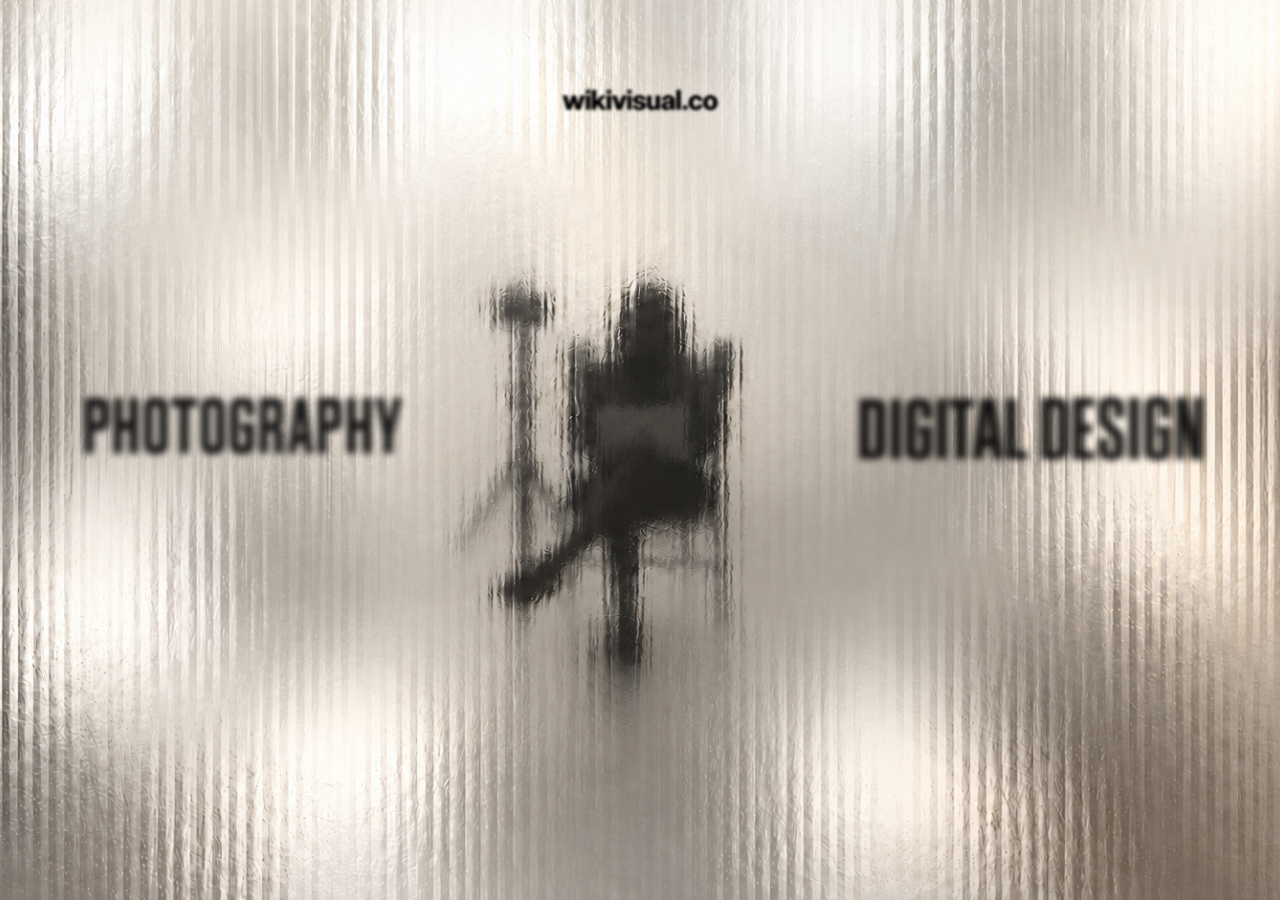
==== commit a691fb4a: "Edit to portfolio" ====
--- a/index.html
+++ b/index.html
@@ -2,5251 +2,338 @@
 <html lang="en">
 
 <head>
-
-<meta charset="UTF-8">
-<meta name="viewport" content="width=device-width, initial-scale=1.0">
-
-<title>WIKI VISUAL — Portfolio</title>
-
-<style>
-
-:root{
-  --pink:#f8ddeb;
-  --duration:5.2s;
-  --window-bg:#ded7cc;
-  --ink:#302b28;
-
-  --tiktok-pink:#dca4bc;
-  --instagram-pink:#f2c9dc;
-}
-
-*{
-  box-sizing:border-box;
-}
-
-html,
-body{
-  margin:0;
-  width:100%;
-  height:100%;
-}
-
-body{
-  font-family:Tahoma,Verdana,Arial,sans-serif;
-  background:var(--pink);
-  color:#fff;
-  overflow:hidden;
-}
-
-a{
-  color:inherit;
-  text-decoration:none;
-}
-
-button{
-  font:inherit;
-}
-
-
-/* =========================================================
-   INTRO
-   ========================================================= */
-
-.intro{
-  position:fixed;
-  inset:0;
-  z-index:9999;
-
-  display:grid;
-  place-items:center;
-
-  overflow:hidden;
-  isolation:isolate;
-
-  animation:introExit var(--duration) both;
-}
-
-.intro::before{
-  content:"";
-
-  position:absolute;
-  inset:0;
-
-  background:var(--pink);
-
-  z-index:-1;
-
-  animation:introBackground var(--duration) both;
-}
-
-.intro-device{
-  position:relative;
-
-  flex:none;
-
-  transform-origin:50% 153px;
-
-  animation:
-    computerZoom
-    var(--duration)
-    cubic-bezier(.35,.05,.22,1)
-    both;
-}
-
-.computer{
-  position:relative;
-
-  width:660px;
-  height:552px;
-
-  display:flex;
-  flex-direction:column;
-  align-items:center;
-}
-
-.monitor{
-  position:relative;
-
-  width:450px;
-  height:335px;
-
-  border:4px solid #a7a093;
-
-  border-radius:
-    20px 20px 14px 14px;
-
-  background:
-    linear-gradient(
-      125deg,
-      #f7f4eb,
-      #ded8cb 47%,
-      #bcb4a6
-    );
-
-  box-shadow:
-    inset 10px 10px #fffaf0,
-    inset -10px -9px #b5ac9e,
-    12px 18px 26px #4d41502b;
-}
-
-.monitor::before{
-  content:"";
-
-  position:absolute;
-
-  inset:
-    15px 16px 59px;
-
-  background:#c9c1b4;
-
-  border-radius:11px;
-
-  box-shadow:
-    inset 7px 7px #efeae0,
-    inset -7px -6px #aaa294;
-}
-
-.monitor-bezel{
-  position:absolute;
-
-  top:40px;
-  left:41px;
-
-  width:360px;
-  height:226px;
-
-  padding:9px;
-
-  background:#a8a398;
-
-  border:3px solid #8d887e;
-
-  border-radius:12px;
-
-  box-shadow:
-    inset 4px 4px #e2dbce,
-    inset -4px -4px #79756c;
-}
-
-.monitor-screen{
-  position:relative;
-
-  width:100%;
-  height:100%;
-
-  overflow:hidden;
-
-  border:4px solid #30333a;
-
-  border-radius:9px;
-
-  background:#bba7d0;
-
-  box-shadow:
-    inset 0 0 18px #0006;
-}
-
-.monitor-screen::after,
-.phone-screen::after{
-  content:"";
-
-  position:absolute;
-  inset:0;
-
-  z-index:10;
-
-  pointer-events:none;
-
-  background:
-    repeating-linear-gradient(
-      to bottom,
-      #fff1 0 1px,
-      transparent 1px 4px
-    ),
-    radial-gradient(
-      ellipse at center,
-      transparent 54%,
-      #0003
-    );
-
-  animation:
-    screenEffectFade
-    var(--duration)
-    both;
-}
-
-.monitor-brand{
-  position:absolute;
-
-  left:34px;
-  bottom:21px;
-
-  color:#888176;
-
-  font-size:11px;
-  font-weight:bold;
-  letter-spacing:2px;
-}
-
-.monitor-controls{
-  position:absolute;
-
-  right:32px;
-  bottom:18px;
-
-  display:flex;
-  gap:10px;
-  align-items:center;
-}
-
-.monitor-controls i{
-  display:block;
-
-  width:12px;
-  height:12px;
-
-  border-radius:50%;
-
-  background:#c3bcaf;
-
-  box-shadow:
-    inset 2px 2px #f8f4e9,
-    inset -2px -2px #888173;
-}
-
-.monitor-controls i:last-child{
-  background:#92c87b;
-
-  box-shadow:
-    0 0 7px #92c87b;
-}
-
-.neck{
-  width:105px;
-  height:28px;
-
-  background:
-    linear-gradient(
-      90deg,
-      #b8b0a4,
-      #eee8dc 50%,
-      #aaa295
-    );
-}
-
-.base{
-  width:235px;
-  height:25px;
-
-  border:3px solid #aaa295;
-
-  border-radius:
-    7px 7px 18px 18px;
-
-  background:#d8d1c5;
-
-  box-shadow:
-    inset 4px 4px #f9f3e8,
-    0 8px 12px #0002;
-}
-
-.pc{
-  position:relative;
-
-  margin-top:6px;
-
-  width:485px;
-  height:90px;
-
-  border:3px solid #aaa295;
-
-  border-radius:9px;
-
-  background:
-    linear-gradient(
-      #e8e2d7,
-      #c7bfb2
-    );
-
-  box-shadow:
-    inset 8px 8px #fff9ed,
-    inset -8px -8px #aca497,
-    0 12px 15px #0002;
-}
-
-.pc::before{
-  content:"";
-
-  position:absolute;
-
-  top:23px;
-  left:18px;
-  right:18px;
-
-  height:3px;
-
-  background:#b6aea1;
-}
-
-.drive{
-  position:absolute;
-
-  right:35px;
-  top:39px;
-
-  width:135px;
-  height:22px;
-
-  border:3px solid #928b80;
-
-  background:#bdb6aa;
-}
-
-.drive::after{
-  content:"";
-
-  position:absolute;
-
-  top:7px;
-  left:10px;
-  right:10px;
-
-  height:3px;
-
-  background:#625f5a;
-}
-
-.pc-light{
-  position:absolute;
-
-  left:30px;
-  bottom:19px;
-
-  width:11px;
-  height:11px;
-
-  border-radius:50%;
-
-  background:#98c77b;
-
-  box-shadow:
-    0 0 5px #98c77b;
-}
-
-.keyboard{
-  position:absolute;
-
-  bottom:2px;
-  left:43px;
-
-  width:520px;
-  height:70px;
-
-  padding:10px;
-
-  display:grid;
-
-  grid-template-columns:
-    repeat(18,1fr);
-
-  grid-template-rows:
-    repeat(4,1fr);
-
-  gap:3px;
-
-  border:4px solid #aaa295;
-  border-radius:10px;
-
-  background:#d9d2c6;
-
-  transform:
-    perspective(600px)
-    rotateX(18deg);
-
-  box-shadow:
-    inset 6px 6px #fff8ed,
-    0 13px 17px #0003;
-}
-
-.key{
-  background:#f4f0e6;
-
-  border:
-    1px solid #b9b1a5;
-
-  box-shadow:
-    inset 1px 1px #fff;
-}
-
-.mouse{
-  position:absolute;
-
-  right:24px;
-  bottom:15px;
-
-  width:59px;
-  height:45px;
-
-  transform:
-    rotate(-14deg);
-
-  border:3px solid #aaa295;
-
-  border-radius:
-    46% 46% 40% 40%;
-
-  background:
-    linear-gradient(
-      #f8f4ea,
-      #c1b8aa
-    );
-
-  box-shadow:
-    inset 3px 3px #fff9ef,
-    4px 7px 10px #0003;
-}
-
-
-/* =========================================================
-   STARTUP SCREEN
-   ========================================================= */
-
-.startup-screen{
-  position:absolute;
-  inset:0;
-
-  z-index:5;
-
-  display:flex;
-  flex-direction:column;
-  align-items:center;
-  justify-content:center;
-
-  background:
-    radial-gradient(
-      circle at 50% 35%,
-      #ffeef8,
-      #eabbd8 65%,
-      #bb91bf
-    );
-
-  animation:
-    logoDisappear
-    var(--duration)
-    both;
-}
-
-.startup-star{
-  width:37px;
-  height:37px;
-
-  margin-bottom:13px;
-
-  background:#e88ab9;
-
-  clip-path:
-    polygon(
-      50% 0%,
-      61% 35%,
-      98% 35%,
-      68% 57%,
-      79% 93%,
-      50% 71%,
-      21% 93%,
-      32% 57%,
-      2% 35%,
-      39% 35%
-    );
-}
-
-.startup-logo{
-  color:#5b4564;
-
-  font-size:26px;
-  font-weight:bold;
-
-  letter-spacing:4px;
-
-  text-align:center;
-}
-
-.startup-subtitle{
-  margin-top:8px;
-
-  color:#8a698e;
-
-  font-size:9px;
-  letter-spacing:4px;
-}
-
-.startup-loading{
-  position:absolute;
-
-  bottom:16px;
-
-  display:flex;
-
-  gap:5px;
-}
-
-.startup-loading span{
-  width:7px;
-  height:7px;
-
-  background:#a46a9b;
-
-  animation:
-    loadingDots
-    .65s
-    infinite
-    alternate;
-}
-
-.startup-loading span:nth-child(2){
-  animation-delay:.15s;
-}
-
-.startup-loading span:nth-child(3){
-  animation-delay:.3s;
-}
-
-.preview{
-  position:absolute;
-  inset:0;
-
-  overflow:hidden;
-
-  pointer-events:none;
-
-  opacity:0;
-
-  animation:
-    previewAppear
-    var(--duration)
-    both;
-}
-
-.preview .desktop{
-  position:absolute;
-
-  top:0;
-  left:0;
-
-  transform-origin:
-    top left;
-}
-
-
-/* =========================================================
-   PHONE INTRO
-   ========================================================= */
-
-.phone{
-  display:none;
-
-  width:260px;
-  height:495px;
-
-  flex-direction:column;
-  align-items:center;
-
-  position:relative;
-}
-
-.phone-top{
-  width:248px;
-  height:274px;
-
-  padding:
-    37px 23px 22px;
-
-  position:relative;
-
-  background:
-    linear-gradient(
-      115deg,
-      #696b72,
-      #c4c4c9 42%,
-      #54565d
-    );
-
-  border:5px solid #474950;
-
-  border-radius:
-    26px 26px 13px 13px;
-
-  box-shadow:
-    inset 5px 5px #d4d5d9,
-    inset -5px -5px #393b41,
-    8px 12px 20px #0003;
-}
-
-.speaker{
-  position:absolute;
-
-  top:14px;
-  left:99px;
-
-  width:49px;
-  height:6px;
-
-  border-radius:9px;
-
-  background:#33353b;
-}
-
-.phone-bezel{
-  height:100%;
-
-  padding:9px;
-
-  border:3px solid #85858b;
-
-  border-radius:9px;
-
-  background:#33363c;
-}
-
-.phone-screen{
-  position:relative;
-
-  width:100%;
-  height:100%;
-
-  border:2px solid #17191d;
-
-  overflow:hidden;
-
-  background:#bba7d0;
-}
-
-.hinge{
-  width:226px;
-  height:21px;
-
-  background:
-    linear-gradient(
-      #484a50,
-      #acadb2,
-      #46484f
-    );
-
-  border:3px solid #45474d;
-
-  border-radius:5px;
-}
-
-.phone-bottom{
-  width:260px;
-  height:201px;
-
-  padding:16px 18px;
-
-  background:
-    linear-gradient(
-      115deg,
-      #74767d,
-      #c5c6ca 40%,
-      #55575f
-    );
-
-  border:5px solid #45474b;
-
-  border-radius:
-    9px 9px 35px 35px;
-
-  box-shadow:
-    inset 5px 5px #dedee1,
-    inset -5px -5px #3d3f45,
-    8px 14px 19px #0003;
-}
-
-.navigation{
-  display:flex;
-  justify-content:center;
-  align-items:center;
-
-  gap:14px;
-
-  margin-bottom:11px;
-}
-
-.navigation span{
-  width:40px;
-  height:22px;
-
-  border:2px solid #45474d;
-
-  border-radius:9px;
-
-  background:#9d9fa5;
-}
-
-.navigation span:nth-child(2){
-  width:37px;
-  height:37px;
-
-  border:6px solid #afb0b5;
-
-  border-radius:50%;
-
-  background:#52545b;
-}
-
-.phone-keys{
-  display:grid;
-
-  grid-template-columns:
-    repeat(3,1fr);
-
-  gap:6px 13px;
-}
-
-.phone-keys span{
-  height:22px;
-
-  display:grid;
-  place-items:center;
-
-  background:
-    linear-gradient(
-      #c7c8cb,
-      #75777d
-    );
-
-  border:
-    2px solid #505259;
-
-  border-radius:8px;
-
-  color:#303237;
-
-  font-size:10px;
-  font-weight:bold;
-}
-
-
-/* =========================================================
-   ANIMATIONS
-   ========================================================= */
-
-@keyframes loadingDots{
-
-  from{
-    opacity:.25;
-  }
-
-  to{
-    opacity:1;
-  }
-
-}
-
-@keyframes logoDisappear{
-
-  0%,36%{
-    opacity:1;
-    visibility:visible;
-  }
-
-  48%,100%{
-    opacity:0;
-    visibility:hidden;
-  }
-
-}
-
-@keyframes previewAppear{
-
-  0%,35%{
-    opacity:0;
-  }
-
-  48%,62%{
-    opacity:1;
-  }
-
-  76%,100%{
-    opacity:0;
-  }
-
-}
-
-@keyframes screenEffectFade{
-
-  0%,48%{
-    opacity:1;
-  }
-
-  63%,100%{
-    opacity:0;
-  }
-
-}
-
-@keyframes computerZoom{
-
-  0%{
-    opacity:0;
-    transform:scale(.65);
-  }
-
-  12%,35%{
-    opacity:1;
-    transform:scale(1);
-  }
-
-  62%{
-    opacity:1;
-
-    transform:
-      translateY(75px)
-      scale(3);
-  }
-
-  76%{
-    opacity:1;
-
-    transform:
-      translateY(119px)
-      scale(6);
-  }
-
-  100%{
-    opacity:1;
-
-    transform:
-      translateY(119px)
-      scale(9);
-  }
-
-}
-
-@keyframes phoneZoom{
-
-  0%{
-    opacity:0;
-    transform:scale(.65);
-  }
-
-  12%,35%{
-    opacity:1;
-    transform:scale(1);
-  }
-
-  62%{
-    opacity:1;
-
-    transform:
-      translateY(70px)
-      scale(3);
-  }
-
-  76%{
-    opacity:1;
-
-    transform:
-      translateY(110px)
-      scale(6);
-  }
-
-  100%{
-    opacity:1;
-
-    transform:
-      translateY(110px)
-      scale(9);
-  }
-
-}
-
-@keyframes introBackground{
-
-  0%,60%{
-    opacity:1;
-  }
-
-  76%,100%{
-    opacity:0;
-  }
-
-}
-
-@keyframes introExit{
-
-  0%,62%{
-    opacity:1;
-    visibility:visible;
-  }
-
-  78%,100%{
-    opacity:0;
-    visibility:hidden;
-    pointer-events:none;
-  }
-
-}
-
-@keyframes desktopAppear{
-
-  0%,62%{
-    opacity:0;
-  }
-
-  78%,100%{
-    opacity:1;
-  }
-
-}
-
-
-/* =========================================================
-   DESKTOP
-   ========================================================= */
-
-.desktop-frame{
-  width:
-    calc(100% - 36px);
-
-  height:
-    calc(100dvh - 36px);
-
-  margin:
-    18px auto;
-
-  border:
-    1px solid #d4d4d4;
-
-  border-radius:5px;
-
-  overflow:hidden;
-
-  box-shadow:
-    0 2px 6px #0002;
-
-  animation:
-    desktopAppear
-    var(--duration)
-    both;
-}
-
-.desktop{
-  position:relative;
-
-  width:100%;
-  height:100%;
-
-  overflow:hidden;
-
-  background:
-    radial-gradient(
-      circle at 22% 14%,
-      #ffe8f6bf,
-      transparent 28%
-    ),
-    radial-gradient(
-      circle at 72% 24%,
-      #b6a9e852,
-      transparent 36%
-    ),
-    linear-gradient(
-      135deg,
-      #ecd7e9,
-      #c8b0dc 42%,
-      #9184bc 72%,
-      #6d6f9b
-    );
-}
-
-.wallpaper-shape{
-  position:absolute;
-
-  pointer-events:none;
-
-  opacity:.95;
-}
-
-.shape-sheet{
-  left:70px;
-  bottom:110px;
-
-  width:470px;
-  height:220px;
-
-  background:
-    linear-gradient(
-      #f6e6ef,
-      #f2d6e1
-    );
-
-  border-radius:
-    10px 10px 24px 24px;
-
-  transform:
-    rotate(-14deg);
-
-  box-shadow:
-    0 10px 16px #0001;
-}
-
-.shape-sheet::before{
-  content:"こころ";
-
-  position:absolute;
-
-  top:42px;
-  left:206px;
-
-  color:#8b7990;
-
-  font-size:24px;
-
-  letter-spacing:3px;
-}
-
-.shape-book{
-  right:158px;
-  bottom:110px;
-
-  width:172px;
-  height:258px;
-
-  background:
-    linear-gradient(
-      #a2202a,
-      #81141e
-    );
-
-  border-radius:10px;
-
-  transform:
-    rotate(22deg);
-
-  box-shadow:
-    0 14px 24px #0003;
-}
-
-.shape-book::before{
-  content:"";
-
-  position:absolute;
-
-  left:0;
-  right:0;
-  top:116px;
-
-  height:24px;
-
-  background:#111;
-}
-
-.shape-pillow{
-  right:68px;
-  top:36px;
-
-  width:440px;
-  height:260px;
-
-  background:
-    linear-gradient(
-      #8890c5,
-      #7077af
-    );
-
-  border-radius:36px;
-
-  opacity:.58;
-}
-
-
-/* =========================================================
-   DESKTOP ICONS
-   ========================================================= */
-
-.desktop-icons{
-  position:absolute;
-  inset:0;
-
-  z-index:5;
-}
-
-.desktop-icon{
-  position:absolute;
-
-  width:145px;
-
-  display:flex;
-  flex-direction:column;
-  align-items:center;
-
-  gap:8px;
-
-  transition:
-    transform .18s ease;
-
-  border:0;
-
-  padding:0;
-
-  background:transparent;
-
-  color:#fff;
-
-  cursor:pointer;
-}
-
-.desktop-icon:hover{
-  transform:
-    translateY(-4px);
-}
-
-.desktop-icon:hover .icon-label,
-.desktop-icon:focus-visible .icon-label{
-  background:#1b4fce;
-}
-
-.desktop-icon svg{
-  width:60px;
-  height:60px;
-
-  filter:
-    drop-shadow(
-      2px 2px #0004
-    );
-}
-
-.icon-label{
-  min-height:35px;
-  max-width:140px;
-
-  display:flex;
-  align-items:center;
-  justify-content:center;
-
-  padding:
-    5px 7px;
-
-  background:#000;
-
-  color:#fff;
-
-  font-size:14px;
-
-  line-height:1.15;
-
-  text-align:center;
-}
-
-.icon-portfolio{
-  top:24px;
-  left:18px;
-}
-
-.icon-photography{
-  top:32px;
-  left:190px;
-}
-
-.icon-about{
-  top:170px;
-  left:45px;
-}
-
-.icon-contact{
-  top:205px;
-  left:245px;
-}
-
-.icon-socials{
-  top:340px;
-  left:80px;
-}
-
-.icon-visuals{
-  top:390px;
-  left:280px;
-}
-
-
-/* =========================================================
-   RETRO WINDOWS
-   ========================================================= */
-
-.retro-window{
-  position:absolute;
-
-  top:50%;
-  left:50%;
-
-  transform:
-    translate(-50%,-50%);
-
-  z-index:30;
-
-  width:650px;
-
-  max-width:
-    calc(100% - 32px);
-
-  max-height:
-    calc(100% - 64px);
-
-  overflow:auto;
-
-  color:var(--ink);
-
-  background:
-    var(--window-bg);
-
-  border:
-    2px solid #302b28;
-
-  box-shadow:
-    5px 5px 0 #0005,
-    inset 2px 2px #f5f0e8,
-    inset -2px -2px #9d9489;
-}
-
-.retro-window.hidden{
-  display:none;
-}
-
-.retro-titlebar{
-  position:sticky;
-
-  top:0;
-
-  z-index:20;
-
-  height:36px;
-
-  display:flex;
-  align-items:center;
-  justify-content:space-between;
-
-  padding:
-    0 7px 0 10px;
-
-  background:
-    linear-gradient(
-      90deg,
-      #b67f95,
-      #c592a8 48%,
-      #d8b0c0
-    );
-
-  border-bottom:
-    2px solid #302b28;
-}
-
-.retro-title-left{
-  display:flex;
-  align-items:center;
-
-  gap:9px;
-}
-
-.retro-app-icon{
-  width:15px;
-  height:15px;
-
-  border:
-    1px solid #302b28;
-
-  background:
-    linear-gradient(
-      135deg,
-      #e4dbce 50%,
-      #a77e8c 50%
-    );
-}
-
-.retro-title-text{
-  color:#211b1b;
-
-  font-size:14px;
-  font-weight:bold;
-}
-
-.retro-close{
-  width:26px;
-  height:24px;
-
-  display:grid;
-  place-items:center;
-
-  padding:0;
-
-  background:#ded7cc;
-
-  border:
-    1px solid #302b28;
-
-  box-shadow:
-    inset 2px 2px #fff,
-    inset -2px -2px #9d958b;
-
-  color:#111;
-
-  font-size:20px;
-  font-weight:bold;
-
-  cursor:pointer;
-}
-
-.retro-menubar{
-  display:flex;
-
-  gap:22px;
-
-  padding:
-    8px 12px;
-
-  background:#e8e1d7;
-
-  border-bottom:
-    1px solid #81776d;
-
-  font-size:13px;
-}
-
-.retro-actions{
-  display:flex;
-  justify-content:center;
-
-  gap:14px;
-
-  padding:
-    3px 14px 15px;
-}
-
-.retro-action{
-  min-width:150px;
-  min-height:36px;
-
-  display:inline-flex;
-  align-items:center;
-  justify-content:center;
-
-  padding:
-    7px 12px;
-
-  color:#171414;
-
-  background:#ddd6cc;
-
-  border:
-    1px solid #302b28;
-
-  box-shadow:
-    inset 2px 2px #fff,
-    inset -2px -2px #9d958b;
-
-  font-size:13px;
-
-  cursor:pointer;
-}
-
-.retro-status{
-  display:flex;
-  justify-content:space-between;
-
-  gap:10px;
-
-  padding:
-    6px 10px;
-
-  background:#d6cdc1;
-
-  border-top:
-    1px solid #a69d92;
-
-  color:#514943;
-
-  font-size:11px;
-}
-
-.fieldset{
-  position:relative;
-
-  min-width:0;
-
-  background:#e5ddd2;
-
-  border:
-    2px solid #3a3733;
-
-  box-shadow:
-    inset 2px 2px #f7f1e8,
-    inset -2px -2px #a69d92;
-}
-
-.fieldset-label{
-  position:absolute;
-
-  top:-10px;
-  left:9px;
-
-  padding:
-    0 6px;
-
-  background:
-    var(--window-bg);
-
-  color:#1d1a18;
-
-  font-size:12px;
-
-  line-height:16px;
-}
-
-
-/* =========================================================
-   ABOUT
-   ========================================================= */
-
-.about-window{
-  width:790px;
-}
-
-.about-body{
-  display:grid;
-
-  grid-template-columns:
-    minmax(190px,245px)
-    minmax(0,1fr);
-
-  gap:15px;
-
-  padding:
-    20px 15px 16px;
-}
-
-.about-photo-panel,
-.about-text-panel{
-  padding:
-    17px 11px 11px;
-}
-
-.about-photo-mat{
-  padding:8px;
-
-  background:#f1ece4;
-
-  border:
-    1px solid #3b3834;
-}
-
-.about-photo{
-  display:block;
-
-  width:100%;
-  height:auto;
-
-  object-fit:contain;
-
-  border:
-    1px solid #4d4640;
-}
-
-.about-photo-caption{
-  padding:
-    8px 2px 1px;
-
-  color:#3a332e;
-
-  font-family:
-    "Courier New",monospace;
-
-  font-size:11px;
-}
-
-.about-paper{
-  min-height:100%;
-
-  padding:
-    15px 16px;
-
-  background:#f1ece4;
-
-  border:
-    1px solid #3b3834;
-
-  color:#292421;
-}
-
-.about-file-heading{
-  margin:
-    0 0 8px;
-
-  font-family:
-    "Courier New",monospace;
-
-  font-size:25px;
-}
-
-.about-meta{
-  margin:0;
-
-  font-family:
-    "Courier New",monospace;
-
-  font-size:10px;
-
-  color:#685e55;
-}
-
-.about-rule{
-  height:1px;
-
-  margin:
-    13px 0;
-
-  background:#8e8479;
-}
-
-.about-copy{
-  margin:0;
-
-  font-size:14px;
-
-  line-height:1.7;
-}
-
-.about-bottom{
-  margin-top:13px;
-
-  font-family:
-    "Courier New",monospace;
-
-  font-size:11px;
-
-  color:#685e55;
-}
-
-
-/* =========================================================
-   CONTACT
-   ========================================================= */
-
-.contact-body{
-  display:grid;
-
-  grid-template-columns:
-    183px minmax(0,1fr);
-
-  gap:14px;
-
-  padding:
-    18px 14px 14px;
-}
-
-.contact-sidebar{
-  padding:
-    22px 10px 12px;
-}
-
-.contact-side-item{
-  width:100%;
-
-  margin:
-    0 0 8px;
-
-  padding:
-    8px 9px;
-
-  text-align:left;
-
-  color:#201b19;
-
-  background:#ddd4c7;
-
-  border:
-    1px solid #302b28;
-
-  cursor:pointer;
-}
-
-.contact-side-item.active{
-  background:#302928;
-
-  color:#fff;
-}
-
-.contact-preview{
-  padding:
-    22px 12px 12px;
-}
-
-.contact-card{
-  padding:13px;
-
-  background:#f1ece4;
-
-  border:
-    1px solid #3b3834;
-}
-
-.contact-logo{
-  width:
-    min(100%,280px);
-
-  margin:
-    0 auto 15px;
-
-  padding:
-    28px 15px;
-
-  text-align:center;
-
-  color:#241f1c;
-
-  font-size:19px;
-  font-weight:bold;
-
-  letter-spacing:2px;
-
-  border:
-    2px solid #292622;
-
-  background:
-    linear-gradient(
-      #d8c0cb,
-      #c696a9 60%,
-      #a77e8c
-    );
-}
-
-.contact-info-grid{
-  display:grid;
-
-  gap:9px;
-}
-
-.contact-row{
-  background:#e8e1d7;
-
-  border:
-    1px solid #35312e;
-}
-
-.contact-row.selected{
-  outline:
-    2px solid #a66d84;
-}
-
-.contact-row-label{
-  padding:
-    5px 8px;
-
-  background:#d6cdc1;
-
-  border-bottom:
-    1px solid #35312e;
-
-  font-size:11px;
-  font-weight:bold;
-}
-
-.contact-row-value{
-  padding:8px;
-
-  font-size:13px;
-}
-
-.contact-row-value a{
-  text-decoration:underline;
-}
-
-
-/* =========================================================
-   PHOTOGRAPHY
-   ========================================================= */
-
-.photography-window{
-  width:
-    min(
-      1360px,
-      calc(100% - 26px)
-    );
-
-  max-width:none;
-
-  max-height:
-    calc(100% - 22px);
-}
-
-.photography-body{
-  padding:
-    26px 24px 30px;
-
-  background:#d8d0c6;
-}
-
-.photography-heading{
-  margin:
-    10px 0 34px;
-
-  color:#292421;
-
-  font-family:
-    "Courier New",monospace;
-
-  font-size:38px;
-
-  text-align:center;
-}
-
-.photography-panel{
-  padding:20px;
-}
-
-.photo-grid{
-  display:flex;
-  flex-direction:column;
-
-  gap:8px;
-
-  padding:8px;
-
-  background:#f1ece4;
-}
-
-.photo-row{
-  width:100%;
-
-  display:flex;
-
-  gap:8px;
-}
-
-.photo-card{
-  flex-shrink:0;
-
-  overflow:hidden;
-}
-
-.photo-card img{
-  display:block;
-
-  width:100%;
-  height:100%;
-
-  object-fit:contain;
-
-  cursor:pointer;
-}
-
-
-/* =========================================================
-   SOCIAL MEDIA
-   ========================================================= */
-
-.social-window{
-  width:
-    min(
-      1240px,
-      calc(100% - 26px)
-    );
-
-  max-width:none;
-
-  max-height:
-    calc(100% - 22px);
-}
-
-.social-body{
-  padding:
-    25px 22px 28px;
-
-  background:#d8d0c6;
-}
-
-.social-heading{
-  margin:
-    5px 0 6px;
-
-  color:#292421;
-
-  font-family:
-    "Courier New",monospace;
-
-  font-size:34px;
-
-  text-align:center;
-}
-
-.social-subtitle{
-  margin:
-    0 0 28px;
-
-  color:#685e55;
-
-  font-family:
-    "Courier New",monospace;
-
-  font-size:11px;
-
-  letter-spacing:1.5px;
-
-  text-align:center;
-}
-
-
-/* =========================================================
-   THREE PHONES
-   ========================================================= */
-
-.social-stage{
-  display:grid;
-
-  grid-template-columns:
-    repeat(3,minmax(0,1fr));
-
-  gap:34px;
-
-  align-items:start;
-
-  padding:
-    4px 8px 8px;
-}
-
-.social-card{
-  position:relative;
-
-  padding:
-    8px 0 2px;
-
-  background:transparent;
-
-  border:0;
-
-  box-shadow:none;
-}
-
-
-/* =========================================================
-   PHONE
-   ========================================================= */
-
-.social-phone{
-  position:relative;
-
-  width:
-    min(
-      100%,
-      285px
-    );
-
-  aspect-ratio:
-    9 / 19.5;
-
-  margin:
-    0 auto;
-
-  padding:10px;
-
-  border:
-    3px solid #80586b;
-
-  border-radius:46px;
-
-  overflow:visible;
-
-  box-shadow:
-    inset 2px 2px #ffffff70,
-    inset -3px -3px #00000024,
-    0 12px 22px #00000022;
-}
-
-.tiktok-card .social-phone{
-  background:
-    var(--tiktok-pink);
-
-  border-color:#875e70;
-}
-
-.instagram-card .social-phone{
-  background:
-    var(--instagram-pink);
-
-  border-color:#a4778b;
-}
-
-
-/* =========================================================
-   SCREEN
-   ========================================================= */
-
-.social-screen{
-  position:relative;
-
-  width:100%;
-  height:100%;
-
-  overflow:hidden;
-
-  background:#000;
-
-  border-radius:35px;
-
-  box-shadow:
-    inset 0 0 0 1px #000;
-}
-
-
-/* Dynamic island */
-
-.social-phone::before{
-  content:"";
-
-  position:absolute;
-
-  z-index:20;
-
-  top:17px;
-  left:50%;
-
-  width:74px;
-  height:22px;
-
-  transform:
-    translateX(-50%);
-
-  border-radius:18px;
-
-  background:#050505;
-
-  box-shadow:
-    inset 0 1px #292929;
-}
-
-
-/* Camera */
-
-.social-phone::after{
-  content:"";
-
-  position:absolute;
-
-  z-index:21;
-
-  top:23px;
-
-  left:
-    calc(50% + 22px);
-
-  width:8px;
-  height:8px;
-
-  border-radius:50%;
-
-  background:#131821;
-
-  box-shadow:
-    inset 0 0 3px #435e7a;
-}
-
-
-/* =========================================================
-   PHONE BUTTONS
-   ========================================================= */
-
-.phone-side-button{
-  position:absolute;
-
-  width:5px;
-
-  border-radius:4px;
-
-  box-shadow:
-    inset 1px 0 #ffffff55;
-}
-
-.tiktok-card .phone-side-button{
-  background:#aa7b90;
-}
-
-.instagram-card .phone-side-button{
-  background:#c79caf;
-}
-
-.side-one{
-  left:-7px;
-  top:92px;
-
-  height:35px;
-}
-
-.side-two{
-  left:-7px;
-  top:140px;
-
-  height:66px;
-}
-
-.side-three{
-  right:-7px;
-  top:125px;
-
-  height:78px;
-}
-
-
-/* =========================================================
-   TIKTOK VIDEOS
-   NOTHING IS CROPPED
-   ========================================================= */
-
-.social-video{
-  display:block;
-
-  width:100%;
-  height:100%;
-
-  object-fit:contain;
-
-  object-position:center center;
-
-  background:#000;
-}
-
-
-/* =========================================================
-   INSTAGRAM
-   ========================================================= */
-
-.instagram-window{
-  position:relative;
-
-  width:100%;
-  height:100%;
-
-  overflow:hidden;
-
-  background:#111;
-}
-
-.instagram-track{
-  display:flex;
-
-  flex-direction:column;
-
-  width:100%;
-
-  transform:
-    translateY(-50%);
-
-  animation:
-    instagramScrollDown
-    36s
-    linear
-    infinite;
-
-  will-change:transform;
-}
-
-.instagram-track img{
-  display:block;
-
-  width:100%;
-  height:auto;
-
-  flex:none;
-
-  margin:0;
-
-  padding:0;
-
-  background:#111;
-}
-
-@keyframes instagramScrollDown{
-
-  from{
-    transform:
-      translateY(-50%);
-  }
-
-  to{
-    transform:
-      translateY(0);
-  }
-
-}
-
-
-/* =========================================================
-   PLATFORM LABELS
-   ========================================================= */
-
-.social-platform-labels{
-  display:grid;
-
-  grid-template-columns:
-    2fr 1fr;
-
-  gap:34px;
-
-  align-items:start;
-
-  margin-top:15px;
-
-  padding:
-    0 8px;
-
-  text-align:center;
-}
-
-.social-platform-tiktok,
-.social-platform-instagram{
-  display:flex;
-
-  flex-direction:column;
-
-  align-items:center;
-}
-
-.social-type{
-  margin:0;
-
-  color:#292421;
-
-  font-family:
-    "Courier New",monospace;
-
-  font-size:16px;
-
-  font-weight:bold;
-
-  letter-spacing:1px;
-
-  text-align:center;
-}
-
-.social-handle{
-  margin-top:5px;
-
-  color:#5e4d55;
-
-  font-family:
-    "Courier New",monospace;
-
-  font-size:12px;
-
-  text-align:center;
-}
-
-
-/* =========================================================
-   SOCIAL BUTTONS
-   ========================================================= */
-
-.social-buttons{
-  display:flex;
-
-  justify-content:center;
-
-  flex-wrap:wrap;
-
-  gap:14px;
-
-  margin-top:28px;
-}
-
-.social-buttons .retro-action{
-  min-width:205px;
-
-  font-weight:bold;
-
-  transition:
-    transform .15s ease;
-}
-
-.social-buttons .retro-action:hover{
-  transform:
-    translateY(-2px);
-}
-
-.social-tiktok-button{
-  background:
-    var(--tiktok-pink);
-
-  border-color:#875e70;
-
-  box-shadow:
-    inset 2px 2px #f7dce7,
-    inset -2px -2px #a9788e;
-}
-
-.social-instagram-button{
-  background:
-    var(--instagram-pink);
-
-  border-color:#a4778b;
-
-  box-shadow:
-    inset 2px 2px #fff5f9,
-    inset -2px -2px #c89caf;
-}
-
-
-/* =========================================================
-   PHOTO LIGHTBOX
-   ========================================================= */
-
-.photo-lightbox{
-  position:fixed;
-  inset:0;
-
-  z-index:99999;
-
-  display:flex;
-  align-items:center;
-  justify-content:center;
-
-  padding:30px;
-
-  background:#000d;
-}
-
-.photo-lightbox.hidden{
-  display:none;
-}
-
-.photo-lightbox img{
-  width:auto;
-  height:auto;
-
-  max-width:94vw;
-  max-height:90vh;
-
-  object-fit:contain;
-
-  border:
-    4px solid #ded7cc;
-}
-
-.photo-lightbox-close{
-  position:absolute;
-
-  top:24px;
-  right:28px;
-
-  width:46px;
-  height:46px;
-
-  display:grid;
-  place-items:center;
-
-  background:#ded7cc;
-
-  border:
-    2px solid #302b28;
-
-  color:#111;
-
-  font-size:30px;
-
-  cursor:pointer;
-}
-
-
-/* =========================================================
-   TASKBAR
-   ========================================================= */
-
-.taskbar{
-  position:absolute;
-
-  left:0;
-  right:0;
-  bottom:0;
-
-  height:46px;
-
-  display:flex;
-  align-items:center;
-  justify-content:space-between;
-
-  padding:
-    5px 9px;
-
-  z-index:8;
-
-  background:#c9c9c9;
-
-  border-top:
-    3px solid #f4f4f4;
-}
-
-.task-window,
-.clock{
-  height:34px;
-
-  display:flex;
-  align-items:center;
-
-  padding:
-    0 13px;
-
-  background:#d7d7d7;
-
-  color:#111;
-
-  border:
-    2px solid;
-
-  border-color:
-    #fff #888 #888 #fff;
-
-  font-size:14px;
-}
-
-.task-window{
-  min-width:170px;
-}
-
-.clock{
-  border-color:
-    #888 #fff #fff #888;
-}
-
-
-/* =========================================================
-   MOBILE
-   ========================================================= */
-
-@media(max-width:767px){
-
-  .intro-device{
-    transform-origin:
-      50% 110px;
-
-    animation:
-      phoneZoom
-      var(--duration)
-      cubic-bezier(.35,.05,.22,1)
-      both;
-  }
-
-  .computer{
-    display:none;
-  }
-
-  .phone{
-    display:flex;
-  }
-
-  .desktop-frame{
-    width:
-      calc(100% - 16px);
-
-    height:
-      calc(100dvh - 16px);
-
-    margin:
-      8px auto;
-  }
-
-  .desktop-icon{
-    width:100px;
-  }
-
-  .desktop-icon svg{
-    width:48px;
-    height:48px;
-  }
-
-  .icon-label{
-    max-width:100px;
-
-    min-height:30px;
-
-    padding:
-      4px 5px;
-
-    font-size:11px;
-  }
-
-  .icon-portfolio{
-    top:18px;
-    left:8px;
-  }
-
-  .icon-photography{
-    top:30px;
-    left:118px;
-  }
-
-  .icon-about{
-    top:145px;
-    left:18px;
-  }
-
-  .icon-contact{
-    top:174px;
-    left:145px;
-  }
-
-  .icon-socials{
-    top:285px;
-    left:28px;
-  }
-
-  .icon-visuals{
-    top:325px;
-    left:160px;
-  }
-
-  .shape-sheet{
-    width:300px;
-    height:160px;
-
-    left:-55px;
-    bottom:105px;
-  }
-
-  .shape-book{
-    width:115px;
-    height:175px;
-
-    right:15px;
-    bottom:100px;
-  }
-
-  .shape-pillow{
-    width:240px;
-    height:190px;
-
-    right:-40px;
-    top:40px;
-  }
-
-  .retro-window{
-    width:
-      calc(100% - 12px);
-
-    max-width:none;
-
-    max-height:
-      calc(100% - 56px);
-  }
-
-  .about-body{
-    grid-template-columns:
-      1fr;
-  }
-
-  .about-photo-mat{
-    max-width:245px;
-
-    margin:auto;
-  }
-
-  .contact-body{
-    display:block;
-
-    padding:
-      16px 9px 10px;
-  }
-
-  .contact-sidebar{
-    display:grid;
-
-    grid-template-columns:
-      repeat(2,1fr);
-
-    gap:7px;
-
-    margin-bottom:15px;
-  }
-
-  .photography-window{
-    width:
-      calc(100% - 8px);
-
-    max-height:
-      calc(100% - 16px);
-  }
-
-  .photography-body{
-    padding:
-      16px 7px 12px;
-  }
-
-  .photography-heading{
-    font-size:24px;
-  }
-
-  .photo-grid,
-  .photo-row{
-    gap:6px;
-  }
-
-
-  /* SOCIAL */
-
-  .social-window{
-    width:
-      calc(100% - 8px);
-
-    max-height:
-      calc(100% - 16px);
-  }
-
-  .social-body{
-    padding:
-      18px 7px 20px;
-  }
-
-  .social-heading{
-    font-size:25px;
-  }
-
-  .social-subtitle{
-    margin-bottom:20px;
-
-    font-size:9px;
-  }
-
-  .social-stage{
-    display:flex;
-
-    gap:20px;
-
-    padding:
-      5px 17px 20px;
-
-    overflow-x:auto;
-    overflow-y:hidden;
-
-    scroll-snap-type:
-      x mandatory;
-
-    -webkit-overflow-scrolling:
-      touch;
-  }
-
-  .social-stage::-webkit-scrollbar{
-    height:6px;
-  }
-
-  .social-stage::-webkit-scrollbar-thumb{
-    background:#9c8991;
-  }
-
-  .social-card{
-    flex:
-      0 0 86%;
-
-    min-width:86%;
-
-    padding:
-      5px 0 15px;
-
-    scroll-snap-align:center;
-  }
-
-  .social-phone{
-    width:
-      min(
-        100%,
-        280px
-      );
-  }
-
-  .social-platform-labels{
-    grid-template-columns:
-      1fr 1fr;
-
-    gap:12px;
-
-    margin-top:12px;
-
-    padding:
-      0 12px;
-  }
-
-  .social-type{
-    font-size:14px;
-  }
-
-  .social-handle{
-    font-size:10px;
-  }
-
-  .social-buttons{
-    flex-direction:column;
-
-    align-items:stretch;
-
-    padding:
-      0 10px;
-  }
-
-  .social-buttons .retro-action{
-    width:100%;
-
-    min-width:0;
-  }
-
-  .taskbar{
-    height:43px;
-
-    padding:4px;
-  }
-
-  .task-window,
-  .clock{
-    height:31px;
-
-    padding:
-      0 7px;
-
-    font-size:11px;
-  }
-
-  .task-window{
-    min-width:90px;
-  }
-
-  .photo-lightbox{
-    padding:12px;
-  }
-
-  .photo-lightbox img{
-    max-width:96vw;
-    max-height:86vh;
-  }
-
-  .photo-lightbox-close{
-    top:12px;
-    right:12px;
-
-    width:40px;
-    height:40px;
-
-    font-size:27px;
-  }
-
-}
-
-
-/* =========================================================
-   REDUCED MOTION
-   ========================================================= */
-
-@media(prefers-reduced-motion:reduce){
-
-  .intro{
-    display:none;
-  }
-
-  .desktop-frame{
-    animation:none;
-  }
-
-  .instagram-track{
-    animation:none;
-
-    transform:none;
-  }
-
-}
-
-</style>
-
+  <meta charset="UTF-8" />
+  <meta name="viewport" content="width=device-width, initial-scale=1.0" />
+
+  <title>wikivisual.co</title>
+
+  <style>
+    * {
+      margin: 0;
+      padding: 0;
+      box-sizing: border-box;
+    }
+
+    html,
+    body {
+      width: 100%;
+      height: 100%;
+    }
+
+    body {
+      overflow: hidden;
+      background: #eee9e1;
+      font-family: Arial, Helvetica, sans-serif;
+    }
+
+    /* =========================
+       HERO
+       ========================= */
+
+    .hero {
+      position: relative;
+
+      width: 100vw;
+      height: 100vh;
+
+      overflow: hidden;
+
+      background: #eee9e1;
+    }
+
+    /* =========================
+       BACKGROUND IMAGE
+       FULL SCREEN
+       ========================= */
+
+    .hero-background {
+      position: absolute;
+
+      top: 0;
+      left: 0;
+
+      width: 100%;
+      height: 100%;
+
+      object-fit: cover;
+      object-position: center;
+
+      z-index: 1;
+
+      pointer-events: none;
+      user-select: none;
+    }
+
+    /* =========================
+       LOGO
+       ========================= */
+
+    .hero-logo {
+      position: absolute;
+
+      top: 7%;
+      left: 50%;
+
+      transform: translateX(-50%);
+
+      z-index: 5;
+
+      width: clamp(150px, 17vw, 300px);
+
+      /* slightly sharper than hover links */
+      filter: blur(1.4px);
+
+      opacity: 1;
+
+      pointer-events: none;
+      user-select: none;
+    }
+
+    /* =========================
+       LINKS
+       ========================= */
+
+    .hero-link {
+      position: absolute;
+
+      z-index: 6;
+
+      display: block;
+
+      text-decoration: none;
+      cursor: pointer;
+
+      transition:
+        transform 0.7s cubic-bezier(.22,.61,.36,1);
+    }
+
+    .hero-link img {
+      display: block;
+
+      width: 100%;
+      height: auto;
+
+      /* subtle blur at rest */
+      filter: blur(3.5px);
+
+      opacity: 0.9;
+
+      transition:
+        filter 0.75s ease,
+        opacity 0.75s ease,
+        transform 0.75s cubic-bezier(.22,.61,.36,1);
+    }
+
+    /* =========================
+       PHOTOGRAPHY
+       ========================= */
+
+    .photography-link {
+      left: 5.5%;
+      top: 41%;
+
+      width: clamp(260px, 27vw, 520px);
+    }
+
+    /* =========================
+       DIGITAL DESIGN
+       ========================= */
+
+    .digital-link {
+      right: 5%;
+      top: 41%;
+
+      width: clamp(300px, 29vw, 560px);
+    }
+
+    /* =========================
+       HOVER
+       ========================= */
+
+    .hero-link:hover img,
+    .hero-link:focus-visible img {
+      filter: blur(1.8px);
+
+      opacity: 1;
+
+      transform: scale(1.005);
+    }
+
+    .hero-link:hover,
+    .hero-link:focus-visible {
+      transform: translateY(-1px);
+
+      outline: none;
+    }
+
+    /* =========================
+       PAGE EXIT
+       ========================= */
+
+    .hero.exit {
+      animation: exitPage 0.55s ease forwards;
+    }
+
+    @keyframes exitPage {
+      from {
+        opacity: 1;
+        transform: scale(1);
+      }
+
+      to {
+        opacity: 0;
+        transform: scale(1.01);
+      }
+    }
+
+    /* =========================
+       MOBILE
+       ========================= */
+
+    @media (max-width: 900px) {
+
+      .hero-logo {
+        top: 6%;
+        width: clamp(140px, 34vw, 230px);
+      }
+
+      .photography-link {
+        left: 4%;
+        top: auto;
+        bottom: 16%;
+
+        width: clamp(180px, 38vw, 300px);
+      }
+
+      .digital-link {
+        right: 4%;
+        top: auto;
+        bottom: 16%;
+
+        width: clamp(200px, 40vw, 320px);
+      }
+    }
+
+    @media (max-width: 620px) {
+
+      .hero-logo {
+        top: 5%;
+      }
+
+      .photography-link {
+        left: 3%;
+        bottom: 13%;
+
+        width: 42vw;
+      }
+
+      .digital-link {
+        right: 3%;
+        bottom: 13%;
+
+        width: 44vw;
+      }
+    }
+
+    /* =========================
+       REDUCED MOTION
+       ========================= */
+
+    @media (prefers-reduced-motion: reduce) {
+
+      *,
+      *::before,
+      *::after {
+        animation: none !important;
+        transition: none !important;
+      }
+    }
+
+  </style>
 </head>
 
 
 <body>
 
-
-<!-- =========================================================
-     INTRO
-     ========================================================= -->
-
-<div
-  class="intro"
-  aria-hidden="true"
->
-
-  <div class="intro-device">
-
-
-    <div class="computer">
-
-      <div class="monitor">
-
-        <div class="monitor-bezel">
-
-          <div class="monitor-screen">
-
-            <div
-              class="preview"
-              id="computer-preview"
-            ></div>
-
-
-            <div class="startup-screen">
-
-              <div class="startup-star"></div>
-
-
-              <div class="startup-logo">
-                WIKI VISUAL
-              </div>
-
-
-              <div class="startup-subtitle">
-                CREATIVE PORTFOLIO
-              </div>
-
-
-              <div class="startup-loading">
-
-                <span></span>
-                <span></span>
-                <span></span>
-
-              </div>
-
-            </div>
-
-          </div>
-
-        </div>
-
-
-        <span class="monitor-brand">
-          WIKI VISUAL
-        </span>
-
-
-        <div class="monitor-controls">
-
-          <i></i>
-          <i></i>
-          <i></i>
-
-        </div>
-
-      </div>
-
-
-      <div class="neck"></div>
-
-      <div class="base"></div>
-
-
-      <div class="pc">
-
-        <div class="drive"></div>
-
-        <div class="pc-light"></div>
-
-      </div>
-
-
-      <div
-        class="keyboard"
-        id="keyboard"
-      ></div>
-
-
-      <div class="mouse"></div>
-
-    </div>
-
-
-    <div class="phone">
-
-      <div class="phone-top">
-
-        <div class="speaker"></div>
-
-
-        <div class="phone-bezel">
-
-          <div class="phone-screen">
-
-            <div
-              class="preview"
-              id="phone-preview"
-            ></div>
-
-
-            <div class="startup-screen">
-
-              <div class="startup-star"></div>
-
-
-              <div class="startup-logo">
-                WIKI VISUAL
-              </div>
-
-
-              <div class="startup-subtitle">
-                CREATIVE PORTFOLIO
-              </div>
-
-            </div>
-
-          </div>
-
-        </div>
-
-      </div>
-
-
-      <div class="hinge"></div>
-
-
-      <div class="phone-bottom">
-
-        <div class="navigation">
-
-          <span></span>
-          <span></span>
-          <span></span>
-
-        </div>
-
-
-        <div class="phone-keys">
-
-          <span>1</span>
-          <span>2</span>
-          <span>3</span>
-
-          <span>4</span>
-          <span>5</span>
-          <span>6</span>
-
-          <span>7</span>
-          <span>8</span>
-          <span>9</span>
-
-          <span>*</span>
-          <span>0</span>
-          <span>#</span>
-
-        </div>
-
-      </div>
-
-    </div>
-
-  </div>
-
-</div>
-
-
-<!-- =========================================================
-     DESKTOP
-     ========================================================= -->
-
-<main
-  class="desktop-frame"
-  id="portfolio"
->
-
-<div
-  class="desktop"
-  id="real-desktop"
->
-
-
-  <div class="wallpaper-shape shape-pillow"></div>
-  <div class="wallpaper-shape shape-sheet"></div>
-  <div class="wallpaper-shape shape-book"></div>
-
-
-  <!-- =======================================================
-       ICONS
-       ======================================================= -->
-
-  <nav
-    class="desktop-icons"
-    aria-label="Portfolio sections"
-  >
-
+  <main class="hero" id="hero">
+
+    <!-- BACKGROUND -->
+
+    <img
+      src="images/hero-clean.png"
+      class="hero-background"
+      alt=""
+    >
+
+
+    <!-- LOGO -->
+
+    <img
+      src="images/logo.png"
+      class="hero-logo"
+      alt="wikivisual.co"
+    >
+
+
+    <!-- PHOTOGRAPHY -->
 
     <a
-      href="portfolio.html"
-      class="desktop-icon icon-portfolio"
+      href="photography.html"
+      class="hero-link photography-link"
+      aria-label="Photography portfolio"
     >
-
-      <svg viewBox="0 0 64 64">
-
-        <path
-          fill="#eec75d"
-          d="M8 20H24V26H56V48H8Z"
-        />
-
-        <path
-          fill="#ffe699"
-          d="M12 24H24V30H52V44H12Z"
-        />
-
-      </svg>
-
-      <span class="icon-label">
-        Portfolio
-      </span>
-
+      <img
+        src="images/photography.png"
+        alt="Photography"
+      >
     </a>
 
 
-    <button
-      type="button"
-      class="desktop-icon icon-photography"
-      id="open-photography"
+    <!-- DIGITAL DESIGN -->
+
+    <a
+      href="digital-design.html"
+      class="hero-link digital-link"
+      aria-label="Digital Design portfolio"
     >
-
-      <svg viewBox="0 0 64 64">
-
-        <path
-          fill="#f2a2c7"
-          d="M10 22H22V18H34V22H54V46H10Z"
-        />
-
-        <path
-          fill="#ffd8ea"
-          d="M14 26H50V42H14Z"
-        />
-
-        <circle
-          cx="32"
-          cy="34"
-          r="7"
-          fill="#6f7fe0"
-        />
-
-      </svg>
-
-      <span class="icon-label">
-        Photography
-      </span>
-
-    </button>
-
-
-    <button
-      type="button"
-      class="desktop-icon icon-about"
-      id="open-about"
-    >
-
-      <svg viewBox="0 0 64 64">
-
-        <path
-          fill="#89c9ff"
-          d="M14 12H46V52H14Z"
-        />
-
-        <path
-          fill="#d7efff"
-          d="M18 16H42V48H18Z"
-        />
-
-      </svg>
-
-      <span class="icon-label">
-        About Me
-      </span>
-
-    </button>
-
-
-    <button
-      type="button"
-      class="desktop-icon icon-contact"
-      id="open-contact"
-    >
-
-      <svg viewBox="0 0 64 64">
-
-        <path
-          fill="#f2a2c7"
-          d="M8 18H56V46H8Z"
-        />
-
-        <path
-          fill="#ffe1ee"
-          d="M12 22H52V42H12Z"
-        />
-
-        <path
-          fill="#7ebd8f"
-          d="M12 23L32 36L52 23V28L32 41L12 28Z"
-        />
-
-      </svg>
-
-      <span class="icon-label">
-        Contact Information
-      </span>
-
-    </button>
-
-
-    <button
-      type="button"
-      class="desktop-icon icon-socials"
-      id="open-social"
-    >
-
-      <svg viewBox="0 0 64 64">
-
-        <path
-          fill="#8ed296"
-          d="M12 14H52V50H12Z"
-        />
-
-        <path
-          fill="#d9f5dc"
-          d="M16 18H48V46H16Z"
-        />
-
-        <circle
-          cx="25"
-          cy="29"
-          r="6"
-          fill="#e695c9"
-        />
-
-        <path
-          fill="#8a78d1"
-          d="M35 22H43V42H35Z"
-        />
-
-      </svg>
-
-      <span class="icon-label">
-        Social Media
-      </span>
-
-    </button>
-
-
-    <a
-      href="visuals.html"
-      class="desktop-icon icon-visuals"
-    >
-
-      <svg viewBox="0 0 64 64">
-
-        <path
-          fill="#ffcf7e"
-          d="M12 14H52V50H12Z"
-        />
-
-        <path
-          fill="#fff0be"
-          d="M16 18H48V46H16Z"
-        />
-
-        <path
-          fill="#f49abc"
-          d="M20 40L28 31L35 38L43 27L48 34V42H20Z"
-        />
-
-      </svg>
-
-      <span class="icon-label">
-        Visuals
-      </span>
-
+      <img
+        src="images/digital-design.png"
+        alt="Digital Design"
+      >
     </a>
 
-
-  </nav>
-
-
-  <!-- =======================================================
-       PHOTOGRAPHY
-       ======================================================= -->
-
-  <section
-    class="retro-window photography-window hidden"
-    id="photography-window"
-    aria-hidden="true"
-  >
-
-    <div class="retro-titlebar">
-
-      <div class="retro-title-left">
-
-        <span class="retro-app-icon"></span>
-
-        <span class="retro-title-text">
-          PHOTOGRAPHY.EXE
-        </span>
-
-      </div>
-
-
-      <button
-        type="button"
-        class="retro-close"
-        data-close-window="photography-window"
-      >
-        ×
-      </button>
-
-    </div>
-
-
-    <div class="retro-menubar">
-
-      <span><u>F</u>ile</span>
-      <span><u>E</u>dit</span>
-      <span><u>V</u>iew</span>
-      <span><u>H</u>elp</span>
-
-    </div>
-
-
-    <div class="photography-body">
-
-      <h1 class="photography-heading">
-        My Photography Album
-      </h1>
-
-
-      <div class="fieldset photography-panel">
-
-        <span class="fieldset-label">
-          photography
-        </span>
-
-
-        <div
-          class="photo-grid"
-          id="photo-grid"
-        ></div>
-
-      </div>
-
-    </div>
-
-
-    <div class="retro-actions">
-
-      <button
-        type="button"
-        class="retro-action"
-        data-close-window="photography-window"
-      >
-        CLOSE
-      </button>
-
-    </div>
-
-
-    <div class="retro-status">
-
-      <span>
-        PHOTO ARCHIVE
-      </span>
-
-      <span>
-        WIKI VISUAL © 2026
-      </span>
-
-    </div>
-
-  </section>
-
-
-  <!-- =======================================================
-       SOCIAL MEDIA
-       ======================================================= -->
-
-  <section
-    class="retro-window social-window hidden"
-    id="social-window"
-    aria-hidden="true"
-  >
-
-    <div class="retro-titlebar">
-
-      <div class="retro-title-left">
-
-        <span class="retro-app-icon"></span>
-
-        <span class="retro-title-text">
-          SOCIAL_MEDIA.EXE
-        </span>
-
-      </div>
-
-
-      <button
-        type="button"
-        class="retro-close"
-        data-close-window="social-window"
-      >
-        ×
-      </button>
-
-    </div>
-
-
-    <div class="retro-menubar">
-
-      <span><u>F</u>ile</span>
-      <span><u>E</u>dit</span>
-      <span><u>V</u>iew</span>
-      <span><u>H</u>elp</span>
-
-    </div>
-
-
-    <div class="social-body">
-
-
-      <h1 class="social-heading">
-        Find Me Online
-      </h1>
-
-
-      <p class="social-subtitle">
-        WIKI VISUAL / SOCIAL MEDIA
-      </p>
-
-
-      <div class="social-stage">
-
-
-        <!-- =================================================
-             NEW LEFT TIKTOK
-             ================================================= -->
-
-        <div class="social-card tiktok-card">
-
-          <div class="social-phone">
-
-            <span class="phone-side-button side-one"></span>
-            <span class="phone-side-button side-two"></span>
-            <span class="phone-side-button side-three"></span>
-
-
-            <div class="social-screen">
-
-
-              <video
-                class="social-video"
-                muted
-                loop
-                autoplay
-                playsinline
-                preload="auto"
-              >
-
-                <source
-                  src="photos/7bdacc99122b49d5806600b87800d527.MOV"
-                >
-
-              </video>
-
-
-            </div>
-
-          </div>
-
-        </div>
-
-
-        <!-- =================================================
-             MIDDLE TIKTOK
-             ================================================= -->
-
-        <div class="social-card tiktok-card">
-
-          <div class="social-phone">
-
-            <span class="phone-side-button side-one"></span>
-            <span class="phone-side-button side-two"></span>
-            <span class="phone-side-button side-three"></span>
-
-
-            <div class="social-screen">
-
-
-              <video
-                class="social-video"
-                muted
-                loop
-                autoplay
-                playsinline
-                preload="auto"
-              >
-
-                <source
-                  src="photos/8c36d112a9364170864bb685a03dd149.MOV"
-                >
-
-              </video>
-
-
-            </div>
-
-          </div>
-
-        </div>
-
-
-        <!-- =================================================
-             INSTAGRAM
-             ================================================= -->
-
-        <div class="social-card instagram-card">
-
-          <div class="social-phone">
-
-            <span class="phone-side-button side-one"></span>
-            <span class="phone-side-button side-two"></span>
-            <span class="phone-side-button side-three"></span>
-
-
-            <div class="social-screen">
-
-              <div class="instagram-window">
-
-
-                <div class="instagram-track">
-
-
-                  <img
-                    data-instagram-base="photos/IMG_3114"
-                    alt="Instagram post by wikivisual.co"
-                  >
-
-                  <img
-                    data-instagram-base="photos/IMG_3115"
-                    alt="Instagram post by wikivisual.co"
-                  >
-
-                  <img
-                    data-instagram-base="photos/IMG_3116"
-                    alt="Instagram post by wikivisual.co"
-                  >
-
-                  <img
-                    data-instagram-base="photos/IMG_3117"
-                    alt="Instagram post by wikivisual.co"
-                  >
-
-                  <img
-                    data-instagram-base="photos/IMG_3118"
-                    alt="Instagram post by wikivisual.co"
-                  >
-
-                  <img
-                    data-instagram-base="photos/IMG_3119"
-                    alt="Instagram post by wikivisual.co"
-                  >
-
-
-                  <img
-                    data-instagram-base="photos/IMG_3114"
-                    alt=""
-                    aria-hidden="true"
-                  >
-
-                  <img
-                    data-instagram-base="photos/IMG_3115"
-                    alt=""
-                    aria-hidden="true"
-                  >
-
-                  <img
-                    data-instagram-base="photos/IMG_3116"
-                    alt=""
-                    aria-hidden="true"
-                  >
-
-                  <img
-                    data-instagram-base="photos/IMG_3117"
-                    alt=""
-                    aria-hidden="true"
-                  >
-
-                  <img
-                    data-instagram-base="photos/IMG_3118"
-                    alt=""
-                    aria-hidden="true"
-                  >
-
-                  <img
-                    data-instagram-base="photos/IMG_3119"
-                    alt=""
-                    aria-hidden="true"
-                  >
-
-
-                </div>
-
-              </div>
-
-            </div>
-
-          </div>
-
-        </div>
-
-
-      </div>
-
-
-      <!-- ONE TIKTOK / ONE INSTAGRAM -->
-
-      <div class="social-platform-labels">
-
-
-        <div class="social-platform-tiktok">
-
-          <div class="social-type">
-            TIKTOK
-          </div>
-
-          <div class="social-handle">
-            @wikivisual_co
-          </div>
-
-        </div>
-
-
-        <div class="social-platform-instagram">
-
-          <div class="social-type">
-            INSTAGRAM
-          </div>
-
-          <div class="social-handle">
-            @wikivisual.co
-          </div>
-
-        </div>
-
-
-      </div>
-
-
-      <div class="social-buttons">
-
-
-        <a
-          class="retro-action social-tiktok-button"
-          href="https://www.tiktok.com/@wikivisual_co"
-          target="_blank"
-          rel="noopener noreferrer"
-        >
-          VIEW TIKTOK
-        </a>
-
-
-        <a
-          class="retro-action social-instagram-button"
-          href="https://www.instagram.com/wikivisual.co/"
-          target="_blank"
-          rel="noopener noreferrer"
-        >
-          VIEW INSTAGRAM
-        </a>
-
-
-      </div>
-
-
-    </div>
-
-
-    <div class="retro-actions">
-
-      <button
-        type="button"
-        class="retro-action"
-        data-close-window="social-window"
-      >
-        CLOSE
-      </button>
-
-    </div>
-
-
-    <div class="retro-status">
-
-      <span>
-        SOCIAL MEDIA
-      </span>
-
-      <span>
-        WIKI VISUAL © 2026
-      </span>
-
-    </div>
-
-
-  </section>
-
-
-  <!-- =======================================================
-       ABOUT
-       ======================================================= -->
-
-  <section
-    class="retro-window about-window hidden"
-    id="about-window"
-    aria-hidden="true"
-  >
-
-    <div class="retro-titlebar">
-
-      <div class="retro-title-left">
-
-        <span class="retro-app-icon"></span>
-
-        <span class="retro-title-text">
-          ABOUT_ME.EXE
-        </span>
-
-      </div>
-
-
-      <button
-        type="button"
-        class="retro-close"
-        data-close-window="about-window"
-      >
-        ×
-      </button>
-
-    </div>
-
-
-    <div class="retro-menubar">
-
-      <span><u>F</u>ile</span>
-      <span><u>E</u>dit</span>
-      <span><u>V</u>iew</span>
-      <span><u>H</u>elp</span>
-
-    </div>
-
-
-    <div class="about-body">
-
-
-      <div class="fieldset about-photo-panel">
-
-        <span class="fieldset-label">
-          portrait.jpg
-        </span>
-
-
-        <div class="about-photo-mat">
-
-          <img
-            class="about-photo"
-            src="photos/IMG_2990.JPG"
-            alt="Wiktoria"
-          >
-
-
-          <div class="about-photo-caption">
-            WIKTORIA / NYC / 2026
-          </div>
-
-        </div>
-
-      </div>
-
-
-      <div class="fieldset about-text-panel">
-
-        <span class="fieldset-label">
-          profile.txt
-        </span>
-
-
-        <div class="about-paper">
-
-          <h2 class="about-file-heading">
-            ABOUT ME
-          </h2>
-
-
-          <p class="about-meta">
-            WIKI VISUAL / PERSONAL FILE / 001
-          </p>
-
-
-          <div class="about-rule"></div>
-
-
-          <p class="about-copy">
-            I’m Wiktoria, a New York-based designer with a background in UX/UI, graphic design, and photography. I enjoy exploring different areas of design and finding ways to combine creativity with thoughtful problem-solving. My work focuses on creating visual experiences that feel clear, engaging, and intentional, whether I’m designing a digital product, developing a visual identity, or creating content through photography. I’m always looking to learn, experiment, and grow through new creative challenges.
-          </p>
-
-
-          <div class="about-rule"></div>
-
-
-          <div class="about-bottom">
-            END OF FILE_
-          </div>
-
-        </div>
-
-      </div>
-
-
-    </div>
-
-
-    <div class="retro-actions">
-
-      <button
-        type="button"
-        class="retro-action"
-        data-close-window="about-window"
-      >
-        CLOSE
-      </button>
-
-    </div>
-
-
-  </section>
-
-
-  <!-- =======================================================
-       CONTACT
-       ======================================================= -->
-
-  <section
-    class="retro-window hidden"
-    id="contact-window"
-    aria-hidden="true"
-  >
-
-    <div class="retro-titlebar">
-
-      <div class="retro-title-left">
-
-        <span class="retro-app-icon"></span>
-
-        <span class="retro-title-text">
-          CONTACT_INFO.EXE
-        </span>
-
-      </div>
-
-
-      <button
-        type="button"
-        class="retro-close"
-        data-close-window="contact-window"
-      >
-        ×
-      </button>
-
-    </div>
-
-
-    <div class="retro-menubar">
-
-      <span><u>F</u>ile</span>
-      <span><u>E</u>dit</span>
-      <span><u>V</u>iew</span>
-      <span><u>H</u>elp</span>
-
-    </div>
-
-
-    <div class="contact-body">
-
-
-      <div class="fieldset contact-sidebar">
-
-        <span class="fieldset-label">
-          directory
-        </span>
-
-
-        <button
-          type="button"
-          class="contact-side-item active"
-          data-contact="email"
-        >
-          email
-        </button>
-
-
-        <button
-          type="button"
-          class="contact-side-item"
-          data-contact="instagram"
-        >
-          instagram
-        </button>
-
-
-        <button
-          type="button"
-          class="contact-side-item"
-          data-contact="location"
-        >
-          location
-        </button>
-
-
-        <button
-          type="button"
-          class="contact-side-item"
-          data-contact="availability"
-        >
-          availability
-        </button>
-
-      </div>
-
-
-      <div class="fieldset contact-preview">
-
-        <span class="fieldset-label">
-          preview
-        </span>
-
-
-        <div class="contact-card">
-
-          <div class="contact-logo">
-            WIKI VISUAL
-          </div>
-
-
-          <div class="contact-info-grid">
-
-
-            <div
-              class="contact-row selected"
-              data-info="email"
-            >
-
-              <div class="contact-row-label">
-                01 / EMAIL
-              </div>
-
-
-              <div class="contact-row-value">
-
-                <a
-                  href="mailto:wbabula78@gmail.com"
-                >
-                  wbabula78@gmail.com
-                </a>
-
-              </div>
-
-            </div>
-
-
-            <div
-              class="contact-row"
-              data-info="instagram"
-            >
-
-              <div class="contact-row-label">
-                02 / INSTAGRAM
-              </div>
-
-
-              <div class="contact-row-value">
-
-                <a
-                  href="https://www.instagram.com/wikivisual.co/"
-                  target="_blank"
-                  rel="noopener noreferrer"
-                >
-                  @wikivisual.co
-                </a>
-
-              </div>
-
-            </div>
-
-
-            <div
-              class="contact-row"
-              data-info="location"
-            >
-
-              <div class="contact-row-label">
-                03 / LOCATION
-              </div>
-
-
-              <div class="contact-row-value">
-                NEW YORK CITY, USA
-              </div>
-
-            </div>
-
-
-            <div
-              class="contact-row"
-              data-info="availability"
-            >
-
-              <div class="contact-row-label">
-                04 / STATUS
-              </div>
-
-
-              <div class="contact-row-value">
-                AVAILABLE FOR CREATIVE PROJECTS
-              </div>
-
-            </div>
-
-
-          </div>
-
-        </div>
-
-      </div>
-
-
-    </div>
-
-
-    <div class="retro-actions">
-
-      <a
-        class="retro-action"
-        href="mailto:wbabula78@gmail.com"
-      >
-        E-MAIL
-      </a>
-
-
-      <button
-        type="button"
-        class="retro-action"
-        data-close-window="contact-window"
-      >
-        CLOSE
-      </button>
-
-    </div>
-
-
-  </section>
-
-
-  <!-- =======================================================
-       TASKBAR
-       ======================================================= -->
-
-  <footer class="taskbar">
-
-    <div class="task-window">
-      WIKI VISUAL
-    </div>
-
-
-    <div
-      class="clock"
-      id="clock"
-    >
-      12:00 PM
-    </div>
-
-  </footer>
-
-
-</div>
-
-</main>
-
-
-<!-- =========================================================
-     LIGHTBOX
-     ========================================================= -->
-
-<div
-  class="photo-lightbox hidden"
-  id="photo-lightbox"
->
-
-  <button
-    type="button"
-    class="photo-lightbox-close"
-    id="photo-lightbox-close"
-  >
-    ×
-  </button>
-
-
-  <img
-    id="photo-lightbox-image"
-    src=""
-    alt=""
-  >
-
-</div>
-
-
-<script>
-
-
-/* =========================================================
-   KEYBOARD
-   ========================================================= */
-
-const keyboard =
-  document.getElementById(
-    "keyboard"
-  );
-
-
-for(
-  let i = 0;
-  i < 72;
-  i++
-){
-
-  const key =
-    document.createElement(
-      "span"
-    );
-
-
-  key.className =
-    "key";
-
-
-  keyboard.appendChild(
-    key
-  );
-
-}
-
-
-/* =========================================================
-   INSTAGRAM IMAGE LOADER
-   ========================================================= */
-
-function loadInstagramImage(img){
-
-  const base =
-    img.dataset.instagramBase;
-
-
-  if(!base){
-    return;
-  }
-
-
-  const extensions = [
-
-    ".png",
-    ".PNG",
-
-    ".jpg",
-    ".JPG",
-
-    ".jpeg",
-    ".JPEG",
-
-    ".webp",
-    ".WEBP"
-
-  ];
-
-
-  let current =
-    0;
-
-
-  function tryNext(){
-
-    if(
-      current >=
-      extensions.length
-    ){
-
-      img.style.display =
-        "none";
-
-      return;
-    }
-
-
-    img.src =
-      base +
-      extensions[current];
-
-
-    current++;
-
-  }
-
-
-  img.addEventListener(
-    "error",
-    tryNext
-  );
-
-
-  tryNext();
-
-}
-
-
-document
-  .querySelectorAll(
-    "[data-instagram-base]"
-  )
-  .forEach(
-    loadInstagramImage
-  );
-
-
-/* =========================================================
-   INTRO PREVIEW
-   ========================================================= */
-
-const desktopSource =
-  document.getElementById(
-    "real-desktop"
-  );
-
-
-function refreshPreview(){
-
-  const frame =
-    document.getElementById(
-      "portfolio"
-    );
-
-
-  if(
-    !frame ||
-    !desktopSource
-  ){
-    return;
-  }
-
-
-  const frameWidth =
-    frame.clientWidth;
-
-
-  const frameHeight =
-    frame.clientHeight;
-
-
-  if(
-    !frameWidth ||
-    !frameHeight
-  ){
-    return;
-  }
-
-
-  [
-    "computer-preview",
-    "phone-preview"
-  ].forEach(
-    id => {
-
-
-      const host =
-        document.getElementById(
-          id
-        );
-
-
-      if(!host){
-        return;
-      }
-
-
-      host.replaceChildren();
-
-
-      if(
-        !host.clientWidth ||
-        !host.clientHeight
-      ){
-        return;
-      }
-
-
-      const clone =
-        desktopSource.cloneNode(
-          true
-        );
-
-
-      clone.removeAttribute(
-        "id"
-      );
-
-
-      clone
-        .querySelectorAll(
-          ".retro-window"
-        )
-        .forEach(
-          element => {
-
-            element.remove();
-
-          }
-        );
-
-
-      clone
-        .querySelectorAll(
-          "[id]"
-        )
-        .forEach(
-          element => {
-
-            element.removeAttribute(
-              "id"
-            );
-
-          }
-        );
-
-
-      const scale =
-        Math.max(
-
-          host.clientWidth /
-          frameWidth,
-
-          host.clientHeight /
-          frameHeight
-
-        );
-
-
-      clone.style.width =
-        frameWidth + "px";
-
-
-      clone.style.height =
-        frameHeight + "px";
-
-
-      clone.style.left =
-        (
-          (
-            host.clientWidth -
-            frameWidth * scale
-          ) / 2
-        ) + "px";
-
-
-      clone.style.top =
-        (
-          (
-            host.clientHeight -
-            frameHeight * scale
-          ) / 2
-        ) + "px";
-
-
-      clone.style.transform =
-        "scale(" + scale + ")";
-
-
-      clone.style.transformOrigin =
-        "top left";
-
-
-      host.appendChild(
-        clone
-      );
-
-
-    }
-  );
-
-}
-
-
-refreshPreview();
-
-
-/* =========================================================
-   CLOCK
-   ========================================================= */
-
-const clock =
-  document.getElementById(
-    "clock"
-  );
-
-
-function updateClock(){
-
-  if(!clock){
-    return;
-  }
-
-
-  clock.textContent =
-    new Date()
-      .toLocaleTimeString(
-        "en-US",
-        {
-          hour:"numeric",
-          minute:"2-digit"
-        }
-      );
-
-}
-
-
-updateClock();
-
-
-setInterval(
-  updateClock,
-  30000
-);
-
-
-/* =========================================================
-   WINDOWS
-   ========================================================= */
-
-const windows = {
-
-  "photography-window":
-    document.getElementById(
-      "photography-window"
-    ),
-
-  "social-window":
-    document.getElementById(
-      "social-window"
-    ),
-
-  "about-window":
-    document.getElementById(
-      "about-window"
-    ),
-
-  "contact-window":
-    document.getElementById(
-      "contact-window"
-    )
-
-};
-
-
-const openers = {
-
-  "photography-window":
-    document.getElementById(
-      "open-photography"
-    ),
-
-  "social-window":
-    document.getElementById(
-      "open-social"
-    ),
-
-  "about-window":
-    document.getElementById(
-      "open-about"
-    ),
-
-  "contact-window":
-    document.getElementById(
-      "open-contact"
-    )
-
-};
-
-
-let activeWindow =
-  null;
-
-
-/* =========================================================
-   SOCIAL VIDEOS
-   ========================================================= */
-
-function playSocialVideos(){
-
-  document
-    .querySelectorAll(
-      "#social-window video"
-    )
-    .forEach(
-      video => {
-
-        video.muted =
-          true;
-
-
-        video
-          .play()
-          .catch(
-            () => {}
-          );
-
-      }
-    );
-
-}
-
-
-function pauseSocialVideos(){
-
-  document
-    .querySelectorAll(
-      "#social-window video"
-    )
-    .forEach(
-      video => {
-
-        video.pause();
-
-      }
-    );
-
-}
-
-
-/* =========================================================
-   OPEN / CLOSE
-   ========================================================= */
-
-function closeWindow(
-  id,
-  returnFocus = true
-){
-
-  const element =
-    windows[id];
-
-
-  if(!element){
-    return;
-  }
-
-
-  if(
-    id ===
-    "social-window"
-  ){
-
-    pauseSocialVideos();
-
-  }
-
-
-  element.classList.add(
-    "hidden"
-  );
-
-
-  element.setAttribute(
-    "aria-hidden",
-    "true"
-  );
-
-
-  if(
-    activeWindow === id
-  ){
-
-    activeWindow =
-      null;
-
-  }
-
-
-  if(
-    returnFocus &&
-    openers[id]
-  ){
-
-    openers[id].focus();
-
-  }
-
-}
-
-
-function openWindow(id){
-
-  if(
-    activeWindow &&
-    activeWindow !== id
-  ){
-
-    closeWindow(
-      activeWindow,
-      false
-    );
-
-  }
-
-
-  const element =
-    windows[id];
-
-
-  if(!element){
-    return;
-  }
-
-
-  element.classList.remove(
-    "hidden"
-  );
-
-
-  element.setAttribute(
-    "aria-hidden",
-    "false"
-  );
-
-
-  element.scrollTop =
-    0;
-
-
-  activeWindow =
-    id;
-
-
-  if(
-    id ===
-    "photography-window"
-  ){
-
-    requestAnimationFrame(
-      buildPhotographyGallery
-    );
-
-  }
-
-
-  if(
-    id ===
-    "social-window"
-  ){
-
-    requestAnimationFrame(
-      playSocialVideos
-    );
-
-  }
-
-}
-
-
-Object
-  .entries(openers)
-  .forEach(
-    ([id,button]) => {
-
-
-      if(!button){
-        return;
-      }
-
-
-      button.addEventListener(
-        "click",
-        () => {
-
-          openWindow(id);
-
-        }
-      );
-
-
-    }
-  );
-
-
-document
-  .querySelectorAll(
-    "[data-close-window]"
-  )
-  .forEach(
-    button => {
-
-
-      button.addEventListener(
-        "click",
-        () => {
-
-          closeWindow(
-            button.dataset.closeWindow
-          );
-
-        }
-      );
-
-
-    }
-  );
-
-
-/* =========================================================
-   CONTACT
-   ========================================================= */
-
-const contactButtons =
-  document.querySelectorAll(
-    ".contact-side-item"
-  );
-
-
-const contactRows =
-  document.querySelectorAll(
-    ".contact-row"
-  );
-
-
-contactButtons.forEach(
-  button => {
-
-
-    button.addEventListener(
-      "click",
-      () => {
-
-
-        const selected =
-          button.dataset.contact;
-
-
-        contactButtons.forEach(
-          item => {
-
-            item.classList.toggle(
-              "active",
-              item.dataset.contact ===
-              selected
-            );
-
-          }
-        );
-
-
-        contactRows.forEach(
-          row => {
-
-            row.classList.toggle(
-              "selected",
-              row.dataset.info ===
-              selected
-            );
-
-          }
-        );
-
-
-      }
-    );
-
-
-  }
-);
-
-
-/* =========================================================
-   PHOTOGRAPHY FILES
-   ========================================================= */
-
-const photos = [
-
-  "DSC_0481.jpg",
-  "DSC_0484.jpg",
-  "DSC_0516.jpg",
-  "DSC_0520.jpg",
-  "DSC_0524.jpg",
-  "DSC_0595 kopia.jpg",
-  "DSC_0611.jpg",
-  "DSC_0633 kopia.jpg",
-  "DSC_0634.jpg",
-  "DSC_0807.jpg",
-  "DSC_0848.jpg",
-  "DSC_1732 kopia 2.jpg",
-  "DSC_1770.jpg",
-  "DSC_1775.jpg",
-  "DSC_2002.jpg",
-  "DSC_2991.jpg",
-  "DSC_2997.jpg",
-  "DSC_3032.jpg",
-  "DSC_3584.jpg",
-  "DSC_3597.jpg",
-  "DSC_3609.jpg",
-  "DSC_3623.jpg",
-  "DSC_3655.jpg",
-  "DSC_3670.jpg",
-  "DSC_3707-2.jpg",
-  "DSC_3797.jpg",
-  "DSC_3809.jpg",
-  "DSC_4219.jpg",
-  "DSC_4449.jpg",
-  "DSC_4450.jpg",
-  "DSC_4622.jpg",
-  "DSC_4656.jpg",
-  "DSC_4945.jpg",
-  "DSC_4951.jpg",
-  "DSC_5004.jpg",
-  "DSC_5007.jpg",
-  "DSC_5266.jpg",
-  "DSC_5271.jpg",
-  "DSC_5318.jpeg",
-  "DSC_5331.jpeg",
-  "DSC_5338.jpeg",
-  "DSC_5348.jpeg",
-  "DSC_5368.jpeg",
-  "DSC_5369.jpeg",
-  "DSC_5372.jpeg",
-  "DSC_5391.jpeg",
-  "DSC_5414.jpeg",
-  "DSC_5436.jpeg",
-  "DSC_5437.jpeg",
-  "DSC_5440.jpeg",
-  "DSC_5446.jpeg",
-  "DSC_5449.jpeg",
-  "DSC_5455.jpeg",
-  "DSC_5484.jpeg",
-  "DSC_5527.jpeg",
-  "DSC_5581.jpeg",
-  "DSC_5609.jpeg",
-  "DSC_5702.jpeg",
-  "DSC_5707.jpeg",
-  "DSC_5972.jpg",
-  "DSC_6148.jpg",
-  "DSC_6195.jpg",
-  "DSC_6658.jpeg",
-  "DSC_6749.jpeg",
-  "DSC_6752.jpeg",
-  "DSC_6759.jpeg",
-  "DSC_6786.jpeg",
-  "DSC_6795.jpeg",
-  "DSC_6908.jpeg",
-  "DSC_6917.jpeg",
-  "DSC_7004.jpeg",
-  "DSC_7051.jpeg",
-  "DSC_7065.jpeg"
-
-];
-
-
-const photoGrid =
-  document.getElementById(
-    "photo-grid"
-  );
-
-
-let photographyData =
-  null;
-
-
-/* =========================================================
-   LOAD PHOTOS
-   ========================================================= */
-
-function loadPhotographyData(){
-
-  if(
-    photographyData
-  ){
-
-    return Promise.resolve(
-      photographyData
-    );
-
-  }
-
-
-  const loaders =
-    photos.map(
-      filename => {
-
-
-        return new Promise(
-          resolve => {
-
-
-            const image =
-              new Image();
-
-
-            image.onload =
-              () => {
-
-
-                resolve({
-
-                  src:
-                    image.src,
-
-                  ratio:
-                    image.naturalWidth /
-                    image.naturalHeight
-
-                });
-
-
-              };
-
-
-            image.onerror =
-              () => {
-
-                resolve(null);
-
-              };
-
-
-            image.src =
-              "photos/" +
-              filename;
-
-
-          }
-        );
-
-
-      }
-    );
-
-
-  return Promise
-    .all(loaders)
-    .then(
-      values => {
-
-
-        photographyData =
-          values.filter(Boolean);
-
-
-        return photographyData;
-
-
-      }
-    );
-
-}
-
-
-/* =========================================================
-   BUILD PHOTO GALLERY
-   ========================================================= */
-
-async function buildPhotographyGallery(){
-
-  if(!photoGrid){
-    return;
-  }
-
-
-  const data =
-    await loadPhotographyData();
-
-
-  photoGrid.replaceChildren();
-
-
-  if(!data.length){
-    return;
-  }
-
-
-  const computed =
-    getComputedStyle(
-      photoGrid
-    );
-
-
-  const horizontalPadding =
-
-    parseFloat(
-      computed.paddingLeft
-    ) +
-
-    parseFloat(
-      computed.paddingRight
-    );
-
-
-  const galleryWidth =
-
-    photoGrid.clientWidth -
-
-    horizontalPadding;
-
-
-  if(
-    galleryWidth <= 0
-  ){
-    return;
-  }
-
-
-  const mobile =
-    window.innerWidth <=
-    767;
-
-
-  const gap =
-    mobile
-      ? 6
-      : 8;
-
-
-  const targetHeight =
-    mobile
-      ? 260
-      : 380;
-
-
-  let currentRow =
-    [];
-
-
-  let ratioSum =
-    0;
-
-
-  data.forEach(
-    (photo,index) => {
-
-
-      currentRow.push(
-        photo
-      );
-
-
-      ratioSum +=
-        photo.ratio;
-
-
-      const predictedWidth =
-
-        ratioSum *
-        targetHeight +
-
-        gap *
-        (
-          currentRow.length -
-          1
-        );
-
-
-      const isLast =
-        index ===
-        data.length - 1;
-
-
-      if(
-        predictedWidth >=
-        galleryWidth ||
-        isLast
-      ){
-
-        createPhotoRow(
-
-          currentRow,
-          galleryWidth,
-          gap,
-          targetHeight,
-          isLast
-
-        );
-
-
-        currentRow =
-          [];
-
-
-        ratioSum =
-          0;
-
-      }
-
-
-    }
-  );
-
-}
-
-
-/* =========================================================
-   CREATE PHOTO ROW
-   ========================================================= */
-
-function createPhotoRow(
-  photosInRow,
-  galleryWidth,
-  gap,
-  targetHeight,
-  isLast
-){
-
-  const row =
-    document.createElement(
-      "div"
-    );
-
-
-  row.className =
-    "photo-row";
-
-
-  const totalRatio =
-    photosInRow.reduce(
-      (
-        total,
-        photo
-      ) =>
-
-        total +
-        photo.ratio,
-
-      0
-    );
-
-
-  const usableWidth =
-
-    galleryWidth -
-
-    gap *
-    (
-      photosInRow.length -
-      1
-    );
-
-
-  let rowHeight =
-    usableWidth /
-    totalRatio;
-
-
-  if(isLast){
-
-    rowHeight =
-      Math.min(
-        rowHeight,
-        targetHeight
-      );
-
-
-    row.style.justifyContent =
-      "center";
-
-  }
-
-
-  photosInRow.forEach(
-    photo => {
-
-
-      const card =
-        document.createElement(
-          "div"
-        );
-
-
-      card.className =
-        "photo-card";
-
-
-      const photoWidth =
-        rowHeight *
-        photo.ratio;
-
-
-      card.style.width =
-        photoWidth + "px";
-
-
-      card.style.height =
-        rowHeight + "px";
-
-
-      const image =
-        document.createElement(
-          "img"
-        );
-
-
-      image.src =
-        photo.src;
-
-
-      image.alt =
-        "Photography by Wiktoria";
-
-
-      image.loading =
-        "lazy";
-
-
-      image.addEventListener(
-        "click",
-        () => {
-
-          openPhoto(
-            image.src,
-            image.alt
-          );
-
-        }
-      );
-
-
-      card.appendChild(
-        image
-      );
-
-
-      row.appendChild(
-        card
-      );
-
-
-    }
-  );
-
-
-  photoGrid.appendChild(
-    row
-  );
-
-}
-
-
-/* =========================================================
-   LIGHTBOX
-   ========================================================= */
-
-const lightbox =
-  document.getElementById(
-    "photo-lightbox"
-  );
-
-
-const lightboxImage =
-  document.getElementById(
-    "photo-lightbox-image"
-  );
-
-
-const lightboxClose =
-  document.getElementById(
-    "photo-lightbox-close"
-  );
-
-
-function openPhoto(
-  src,
-  alt
-){
-
-  lightboxImage.src =
-    src;
-
-
-  lightboxImage.alt =
-    alt;
-
-
-  lightbox.classList.remove(
-    "hidden"
-  );
-
-}
-
-
-function closePhoto(){
-
-  lightbox.classList.add(
-    "hidden"
-  );
-
-
-  lightboxImage.src =
-    "";
-
-}
-
-
-lightboxClose.addEventListener(
-  "click",
-  closePhoto
-);
-
-
-lightbox.addEventListener(
-  "click",
-  event => {
-
-
-    if(
-      event.target ===
-      lightbox
-    ){
-
-      closePhoto();
-
-    }
-
-
-  }
-);
-
-
-/* =========================================================
-   ESCAPE
-   ========================================================= */
-
-document.addEventListener(
-  "keydown",
-  event => {
-
-
-    if(
-      event.key !==
-      "Escape"
-    ){
-      return;
-    }
-
-
-    if(
-      !lightbox.classList.contains(
-        "hidden"
-      )
-    ){
-
-      closePhoto();
-
-      return;
-
-    }
-
-
-    if(activeWindow){
-
-      closeWindow(
-        activeWindow
-      );
-
-    }
-
-
-  }
-);
-
-
-/* =========================================================
-   RESIZE
-   ========================================================= */
-
-let resizeTimer =
-  null;
-
-
-window.addEventListener(
-  "resize",
-  () => {
-
-
-    refreshPreview();
-
-
-    if(
-      activeWindow !==
-      "photography-window"
-    ){
-      return;
-    }
-
-
-    clearTimeout(
-      resizeTimer
-    );
-
-
-    resizeTimer =
-      setTimeout(
-        buildPhotographyGallery,
-        160
-      );
-
-
-  }
-);
-
-
-</script>
+  </main>
+
+
+  <script>
+
+    const hero = document.getElementById("hero");
+
+    const links = document.querySelectorAll(".hero-link");
+
+    links.forEach(link => {
+
+      link.addEventListener("click", function(event) {
+
+        event.preventDefault();
+
+        const destination =
+          this.getAttribute("href");
+
+        hero.classList.add("exit");
+
+        setTimeout(() => {
+
+          window.location.href = destination;
+
+        }, 500);
+
+      });
+
+    });
+
+  </script>
 
 </body>
+
 </html>
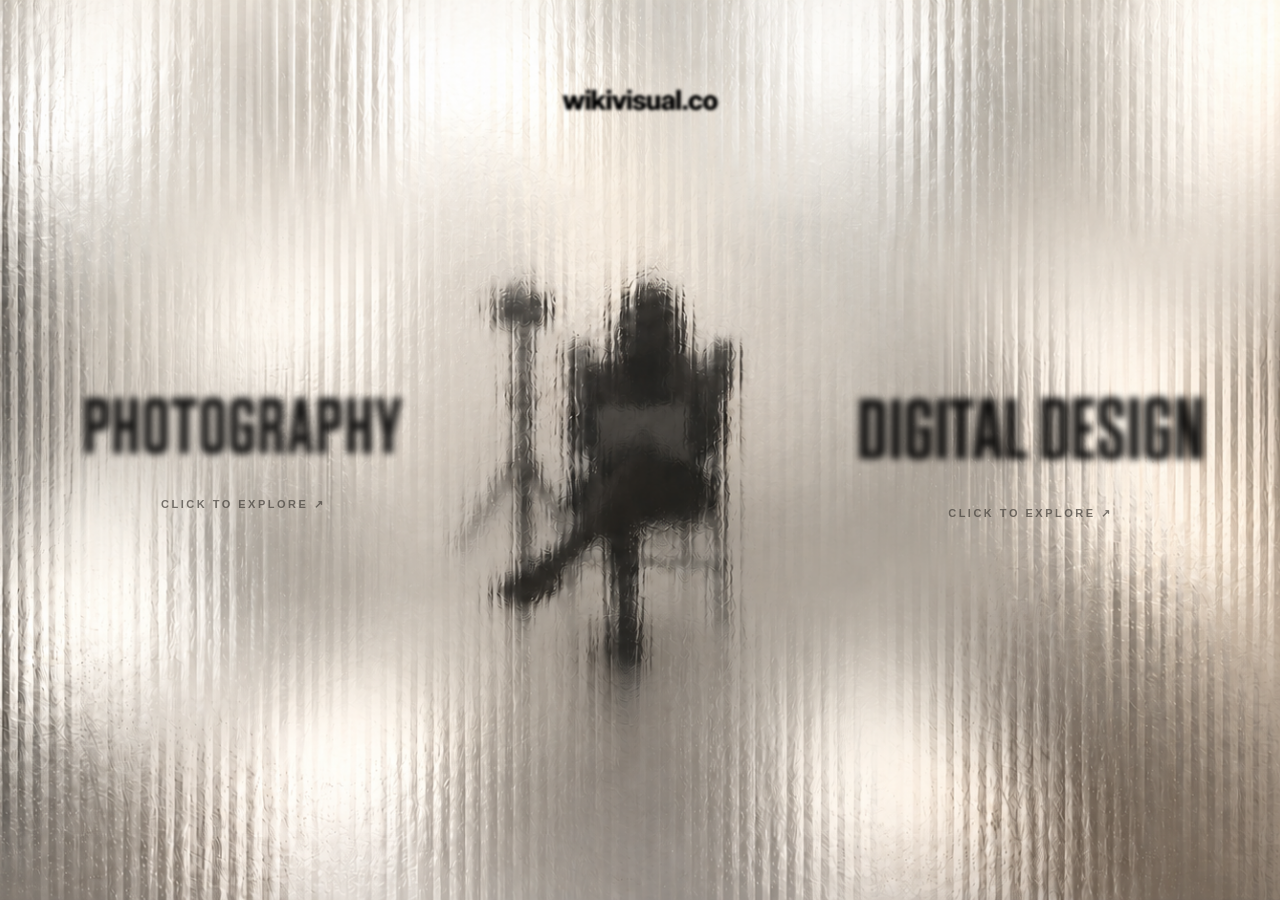
==== commit eed79b28: "v1.2313" ====
--- a/index.html
+++ b/index.html
@@ -1,13 +1,19 @@
+
 <!DOCTYPE html>
 <html lang="en">
 
 <head>
-  <meta charset="UTF-8" />
-  <meta name="viewport" content="width=device-width, initial-scale=1.0" />
+  <meta charset="UTF-8">
+  <meta name="viewport" content="width=device-width, initial-scale=1.0">
 
   <title>wikivisual.co</title>
 
   <style>
+
+    /* =========================
+       RESET
+    ========================== */
+
     * {
       margin: 0;
       padding: 0;
@@ -28,35 +34,31 @@
 
     /* =========================
        HERO
-       ========================= */
+    ========================== */
 
     .hero {
       position: relative;
-
-      width: 100vw;
+      width: 100%;
       height: 100vh;
-
       overflow: hidden;
-
       background: #eee9e1;
-    }
-
-    /* =========================
-       BACKGROUND IMAGE
-       FULL SCREEN
-       ========================= */
+      isolation: isolate;
+    }
+
+    /* =========================
+       BACKGROUND
+    ========================== */
 
     .hero-background {
+      display: block;
       position: absolute;
-
-      top: 0;
-      left: 0;
+      inset: 0;
 
       width: 100%;
       height: 100%;
 
       object-fit: cover;
-      object-position: center;
+      object-position: center center;
 
       z-index: 1;
 
@@ -66,23 +68,19 @@
 
     /* =========================
        LOGO
-       ========================= */
+    ========================== */
 
     .hero-logo {
       position: absolute;
-
       top: 7%;
       left: 50%;
 
       transform: translateX(-50%);
-
       z-index: 5;
 
       width: clamp(150px, 17vw, 300px);
 
-      /* slightly sharper than hover links */
       filter: blur(1.4px);
-
       opacity: 1;
 
       pointer-events: none;
@@ -90,43 +88,38 @@
     }
 
     /* =========================
-       LINKS
-       ========================= */
+       CLICKABLE LINKS
+    ========================== */
 
     .hero-link {
       position: absolute;
-
       z-index: 6;
 
       display: block;
-
       text-decoration: none;
       cursor: pointer;
 
       transition:
-        transform 0.7s cubic-bezier(.22,.61,.36,1);
+        transform 0.7s cubic-bezier(.22, .61, .36, 1);
     }
 
     .hero-link img {
       display: block;
-
       width: 100%;
       height: auto;
 
-      /* subtle blur at rest */
       filter: blur(3.5px);
-
       opacity: 0.9;
 
       transition:
         filter 0.75s ease,
         opacity 0.75s ease,
-        transform 0.75s cubic-bezier(.22,.61,.36,1);
-    }
-
-    /* =========================
-       PHOTOGRAPHY
-       ========================= */
+        transform 0.75s cubic-bezier(.22, .61, .36, 1);
+    }
+
+    /* =========================
+       DESKTOP POSITIONS
+    ========================== */
 
     .photography-link {
       left: 5.5%;
@@ -135,10 +128,6 @@
       width: clamp(260px, 27vw, 520px);
     }
 
-    /* =========================
-       DIGITAL DESIGN
-       ========================= */
-
     .digital-link {
       right: 5%;
       top: 41%;
@@ -147,28 +136,80 @@
     }
 
     /* =========================
-       HOVER
-       ========================= */
+       CLICK TO EXPLORE
+    ========================== */
+
+    .hero-link::after {
+      content: "CLICK TO EXPLORE  ↗";
+
+      position: absolute;
+      left: 50%;
+      bottom: -27px;
+
+      transform: translateX(-50%);
+      white-space: nowrap;
+
+      font-family: Arial, Helvetica, sans-serif;
+      font-size: 11px;
+      font-weight: 600;
+      letter-spacing: 2.5px;
+
+      color: #44403b;
+      opacity: 0.7;
+
+      pointer-events: none;
+
+      transition:
+        opacity 0.4s ease,
+        transform 0.4s ease;
+
+      animation: hintFade 3s ease-in-out infinite;
+    }
+
+    @keyframes hintFade {
+      0%, 100% {
+        opacity: 0.4;
+      }
+
+      50% {
+        opacity: 0.85;
+      }
+    }
+
+    /* =========================
+       HOVER EFFECT
+    ========================== */
 
     .hero-link:hover img,
     .hero-link:focus-visible img {
       filter: blur(1.8px);
-
       opacity: 1;
-
       transform: scale(1.005);
     }
 
     .hero-link:hover,
     .hero-link:focus-visible {
       transform: translateY(-1px);
-
-      outline: none;
-    }
-
-    /* =========================
-       PAGE EXIT
-       ========================= */
+    }
+
+    .hero-link:hover::after,
+    .hero-link:focus-visible::after {
+      opacity: 1;
+      transform:
+        translateX(-50%)
+        translateY(-3px);
+
+      animation: none;
+    }
+
+    .hero-link:focus-visible {
+      outline: 1px solid #77716b;
+      outline-offset: 8px;
+    }
+
+    /* =========================
+       PAGE TRANSITION
+    ========================== */
 
     .hero.exit {
       animation: exitPage 0.55s ease forwards;
@@ -187,8 +228,8 @@
     }
 
     /* =========================
-       MOBILE
-       ========================= */
+       TABLET
+    ========================== */
 
     @media (max-width: 900px) {
 
@@ -212,52 +253,205 @@
 
         width: clamp(200px, 40vw, 320px);
       }
-    }
+
+      .hero-link::after {
+        bottom: -27px;
+        font-size: 10px;
+        font-weight: 600;
+        letter-spacing: 2px;
+      }
+    }
+
+    /* =========================
+       MOBILE
+    ========================== */
 
     @media (max-width: 620px) {
+
+      html,
+      body {
+        width: 100%;
+        height: 100%;
+        overflow: hidden;
+      }
+
+      .hero {
+        width: 100%;
+        height: 100svh;
+        min-height: 100svh;
+
+        overflow: hidden;
+        background: #eee9e1;
+      }
+
+      /* ORIGINAL BACKGROUND */
+
+      .hero-background {
+        display: block;
+        position: absolute;
+        inset: 0;
+
+        width: 100%;
+        height: 100%;
+
+        object-fit: cover;
+        object-position: center center;
+
+        z-index: 1;
+      }
+
+      /* LOGO */
 
       .hero-logo {
         top: 5%;
-      }
+        width: 40vw;
+        max-width: 185px;
+
+        filter: blur(1px);
+        opacity: 0.96;
+      }
+
+      /* SMALLER GRAPHIC LINKS */
+
+      .hero-link {
+        left: 50%;
+        right: auto;
+
+        transform: translateX(-50%);
+
+        width: 50vw;
+        max-width: 230px;
+      }
+
+      /* PHOTOGRAPHY - HIGHER */
 
       .photography-link {
-        left: 3%;
-        bottom: 13%;
-
-        width: 42vw;
-      }
+        top: 17%;
+        bottom: auto;
+      }
+
+      /* DIGITAL DESIGN - LOWER */
 
       .digital-link {
-        right: 3%;
-        bottom: 13%;
-
-        width: 44vw;
-      }
-    }
-
-    /* =========================
-       REDUCED MOTION
-       ========================= */
+        top: auto;
+        bottom: 7%;
+      }
+
+      /* GRAPHIC TEXT STYLE */
+
+      .hero-link img {
+        display: block;
+        width: 100%;
+        height: auto;
+
+        filter: blur(1.1px);
+        opacity: 0.95;
+
+        transform: none;
+      }
+
+      /* CLICK TO EXPLORE */
+
+      .hero-link::after {
+        content: "CLICK TO EXPLORE  ↗";
+
+        left: 50%;
+        bottom: -22px;
+
+        transform: translateX(-50%);
+        white-space: nowrap;
+
+        font-size: 10px;
+        font-weight: 600;
+        letter-spacing: 1.5px;
+
+        color: #44403b;
+        opacity: 0.75;
+      }
+
+      /* MOBILE HOVER */
+
+      .hero-link:hover,
+      .hero-link:focus-visible {
+        transform: translateX(-50%);
+      }
+
+      .hero-link:hover img,
+      .hero-link:focus-visible img {
+        filter: blur(0.6px);
+        opacity: 1;
+        transform: scale(1.005);
+      }
+
+      .hero-link:hover::after,
+      .hero-link:focus-visible::after {
+        opacity: 1;
+        transform:
+          translateX(-50%)
+          translateY(-3px);
+      }
+    }
+
+    /* =========================
+       SMALL PHONES
+    ========================== */
+
+    @media (max-width: 380px) {
+
+      .hero-logo {
+        top: 4%;
+        width: 38vw;
+      }
+
+      .hero-link {
+        width: 48vw;
+      }
+
+      /* PHOTOGRAPHY HIGHER */
+
+      .photography-link {
+        top: 16%;
+      }
+
+      /* DIGITAL DESIGN LOWER */
+
+      .digital-link {
+        bottom: 8%;
+      }
+
+      .hero-link::after {
+        font-size: 9px;
+        letter-spacing: 1.3px;
+        bottom: -20px;
+      }
+    }
+
+    /* =========================
+       ACCESSIBILITY
+    ========================== */
 
     @media (prefers-reduced-motion: reduce) {
 
-      *,
-      *::before,
-      *::after {
-        animation: none !important;
-        transition: none !important;
+      .hero-link,
+      .hero-link img,
+      .hero-link::after {
+        animation: none;
+        transition: none;
+      }
+
+      .hero.exit {
+        animation: none;
       }
     }
 
   </style>
 </head>
 
-
 <body>
 
   <main class="hero" id="hero">
 
-    <!-- BACKGROUND -->
+    <!-- ORIGINAL BACKGROUND -->
 
     <img
       src="images/hero-clean.png"
@@ -265,7 +459,6 @@
       alt=""
     >
 
-
     <!-- LOGO -->
 
     <img
@@ -274,13 +467,12 @@
       alt="wikivisual.co"
     >
 
-
     <!-- PHOTOGRAPHY -->
 
     <a
       href="photography.html"
       class="hero-link photography-link"
-      aria-label="Photography portfolio"
+      aria-label="Explore Photography portfolio"
     >
       <img
         src="images/photography.png"
@@ -288,13 +480,12 @@
       >
     </a>
 
-
     <!-- DIGITAL DESIGN -->
 
     <a
       href="digital-design.html"
       class="hero-link digital-link"
-      aria-label="Digital Design portfolio"
+      aria-label="Explore Digital Design portfolio"
     >
       <img
         src="images/digital-design.png"
@@ -304,28 +495,47 @@
 
   </main>
 
-
   <script>
 
     const hero = document.getElementById("hero");
-
     const links = document.querySelectorAll(".hero-link");
 
+    const reduceMotion = window.matchMedia(
+      "(prefers-reduced-motion: reduce)"
+    );
+
     links.forEach(link => {
 
       link.addEventListener("click", function(event) {
 
+        // Allow opening links in new tabs
+        if (
+          event.ctrlKey ||
+          event.metaKey ||
+          event.shiftKey ||
+          event.altKey ||
+          event.button !== 0
+        ) {
+          return;
+        }
+
         event.preventDefault();
 
-        const destination =
-          this.getAttribute("href");
+        const destination = this.getAttribute("href");
+
+        if (hero.classList.contains("exit")) {
+          return;
+        }
+
+        if (reduceMotion.matches) {
+          window.location.href = destination;
+          return;
+        }
 
         hero.classList.add("exit");
 
         setTimeout(() => {
-
           window.location.href = destination;
-
         }, 500);
 
       });
@@ -336,4 +546,4 @@
 
 </body>
 
-</html>+</html>
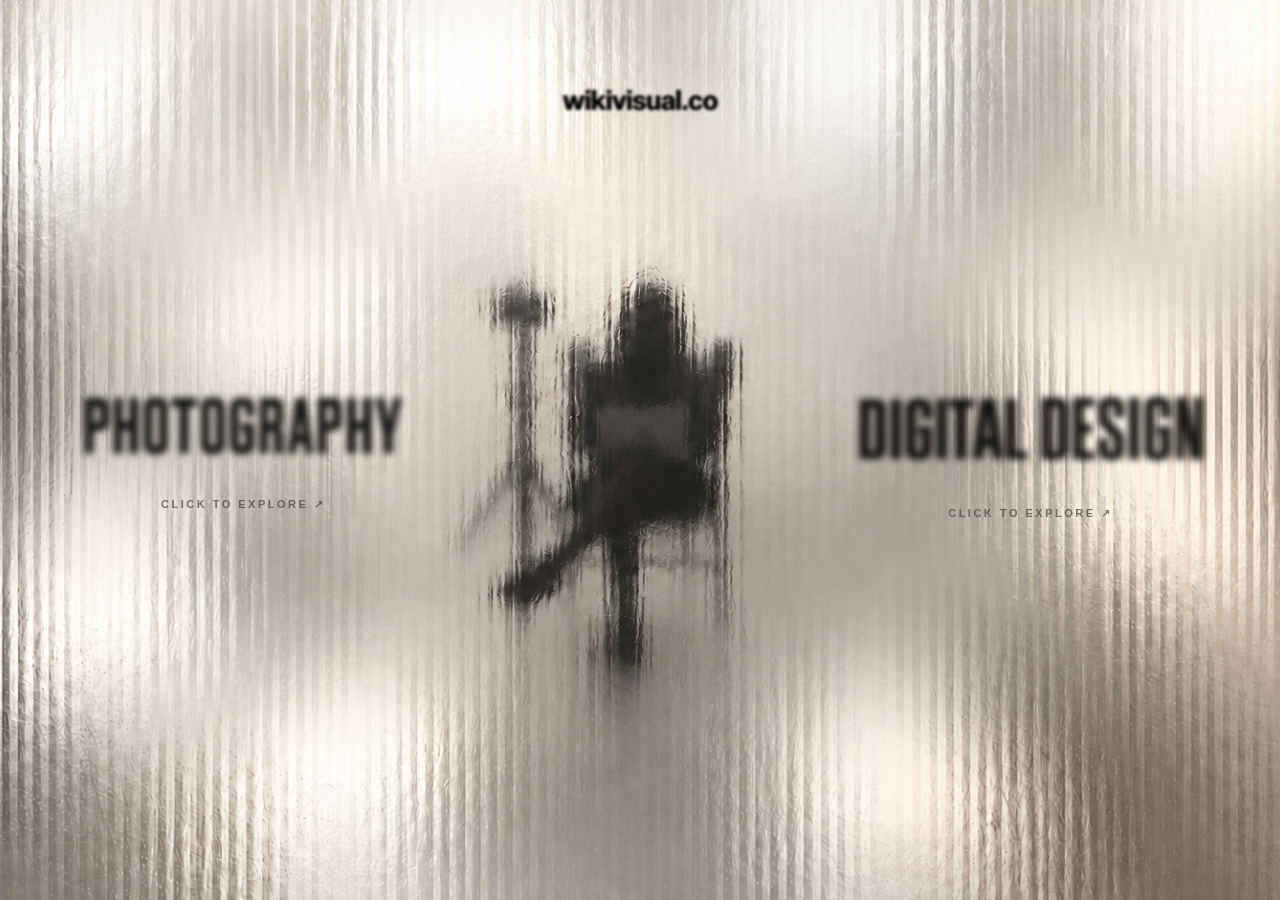
==== commit 6c331edb: "171717118" ====
--- a/index.html
+++ b/index.html
@@ -157,7 +157,8 @@
       color: #44403b;
       opacity: 0.7;
 
-      pointer-events: none;
+      pointer-events: auto;
+      cursor: pointer;
 
       transition:
         opacity 0.4s ease,
